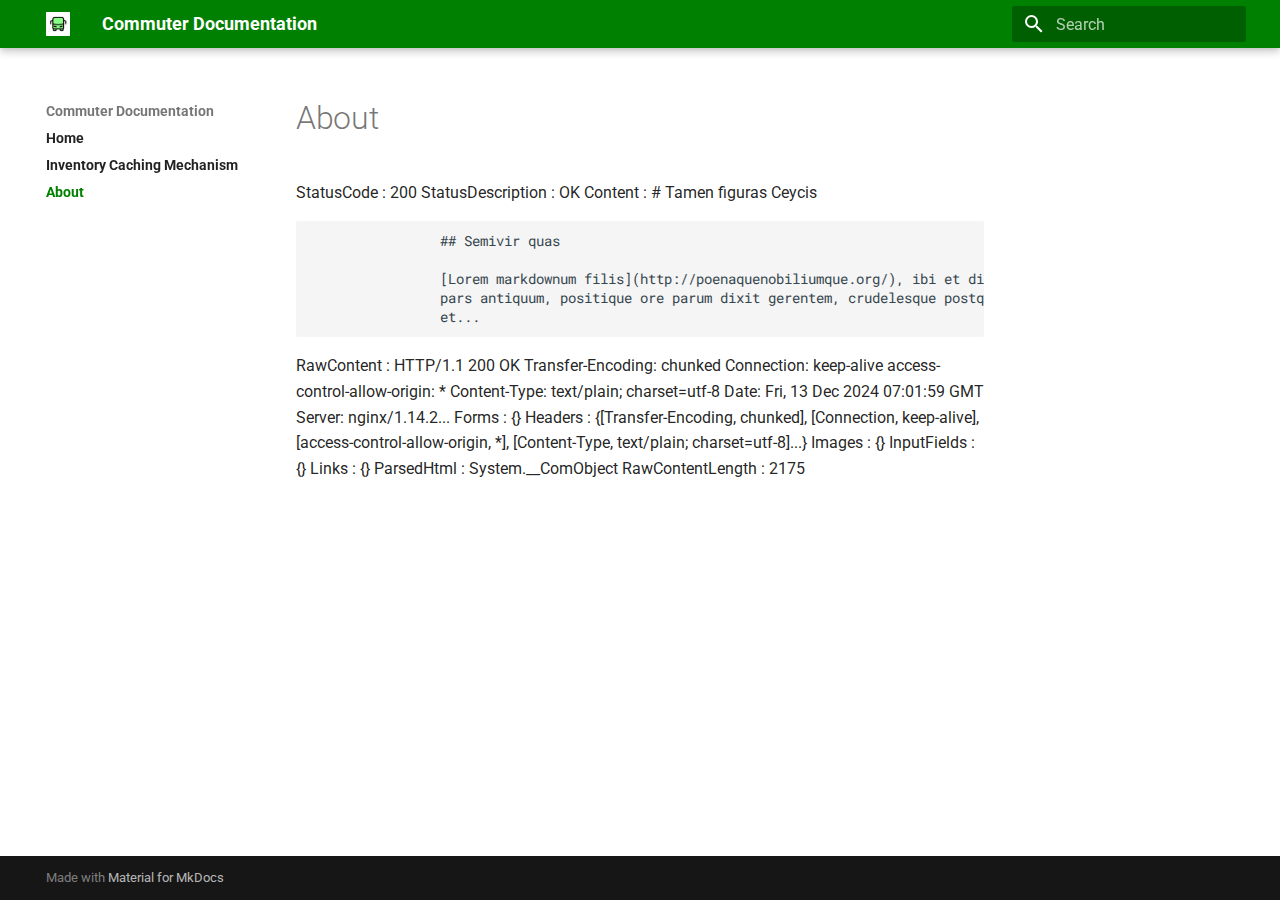
==== about/index.html @ 7bd7446c "Deployed 112e77d with MkDocs version: 1.6.1" ====
<!doctype html>
<html lang="en" class="no-js">
  <head>
    
      <meta charset="utf-8">
      <meta name="viewport" content="width=device-width,initial-scale=1">
      
      
      
        <link rel="canonical" href="https://sambhav2410.github.io/commuter_apis/about/">
      
      
        <link rel="prev" href="../inventory/">
      
      
      
      <link rel="icon" href="../images/favicon.ico">
      <meta name="generator" content="mkdocs-1.6.1, mkdocs-material-9.5.48">
    
    
      
        <title>About - Commuter Documentation</title>
      
    
    
      <link rel="stylesheet" href="../assets/stylesheets/main.6f8fc17f.min.css">
      
      


    
    
      
    
    
      
        
        
        <link rel="preconnect" href="https://fonts.gstatic.com" crossorigin>
        <link rel="stylesheet" href="https://fonts.googleapis.com/css?family=Roboto:300,300i,400,400i,700,700i%7CRoboto+Mono:400,400i,700,700i&display=fallback">
        <style>:root{--md-text-font:"Roboto";--md-code-font:"Roboto Mono"}</style>
      
    
    
      <link rel="stylesheet" href="../assets/stylesheets/custom.css">
    
    <script>__md_scope=new URL("..",location),__md_hash=e=>[...e].reduce(((e,_)=>(e<<5)-e+_.charCodeAt(0)),0),__md_get=(e,_=localStorage,t=__md_scope)=>JSON.parse(_.getItem(t.pathname+"."+e)),__md_set=(e,_,t=localStorage,a=__md_scope)=>{try{t.setItem(a.pathname+"."+e,JSON.stringify(_))}catch(e){}}</script>
    
      

    
    
    
  </head>
  
  
    <body dir="ltr">
  
    
    <input class="md-toggle" data-md-toggle="drawer" type="checkbox" id="__drawer" autocomplete="off">
    <input class="md-toggle" data-md-toggle="search" type="checkbox" id="__search" autocomplete="off">
    <label class="md-overlay" for="__drawer"></label>
    <div data-md-component="skip">
      
    </div>
    <div data-md-component="announce">
      
    </div>
    
    
      

  

<header class="md-header md-header--shadow" data-md-component="header">
  <nav class="md-header__inner md-grid" aria-label="Header">
    <a href=".." title="Commuter Documentation" class="md-header__button md-logo" aria-label="Commuter Documentation" data-md-component="logo">
      
  <img src="../images/logo.png" alt="logo">

    </a>
    <label class="md-header__button md-icon" for="__drawer">
      
      <svg xmlns="http://www.w3.org/2000/svg" viewBox="0 0 24 24"><path d="M3 6h18v2H3zm0 5h18v2H3zm0 5h18v2H3z"/></svg>
    </label>
    <div class="md-header__title" data-md-component="header-title">
      <div class="md-header__ellipsis">
        <div class="md-header__topic">
          <span class="md-ellipsis">
            Commuter Documentation
          </span>
        </div>
        <div class="md-header__topic" data-md-component="header-topic">
          <span class="md-ellipsis">
            
              About
            
          </span>
        </div>
      </div>
    </div>
    
    
      <script>var palette=__md_get("__palette");if(palette&&palette.color){if("(prefers-color-scheme)"===palette.color.media){var media=matchMedia("(prefers-color-scheme: light)"),input=document.querySelector(media.matches?"[data-md-color-media='(prefers-color-scheme: light)']":"[data-md-color-media='(prefers-color-scheme: dark)']");palette.color.media=input.getAttribute("data-md-color-media"),palette.color.scheme=input.getAttribute("data-md-color-scheme"),palette.color.primary=input.getAttribute("data-md-color-primary"),palette.color.accent=input.getAttribute("data-md-color-accent")}for(var[key,value]of Object.entries(palette.color))document.body.setAttribute("data-md-color-"+key,value)}</script>
    
    
    
      <label class="md-header__button md-icon" for="__search">
        
        <svg xmlns="http://www.w3.org/2000/svg" viewBox="0 0 24 24"><path d="M9.5 3A6.5 6.5 0 0 1 16 9.5c0 1.61-.59 3.09-1.56 4.23l.27.27h.79l5 5-1.5 1.5-5-5v-.79l-.27-.27A6.52 6.52 0 0 1 9.5 16 6.5 6.5 0 0 1 3 9.5 6.5 6.5 0 0 1 9.5 3m0 2C7 5 5 7 5 9.5S7 14 9.5 14 14 12 14 9.5 12 5 9.5 5"/></svg>
      </label>
      <div class="md-search" data-md-component="search" role="dialog">
  <label class="md-search__overlay" for="__search"></label>
  <div class="md-search__inner" role="search">
    <form class="md-search__form" name="search">
      <input type="text" class="md-search__input" name="query" aria-label="Search" placeholder="Search" autocapitalize="off" autocorrect="off" autocomplete="off" spellcheck="false" data-md-component="search-query" required>
      <label class="md-search__icon md-icon" for="__search">
        
        <svg xmlns="http://www.w3.org/2000/svg" viewBox="0 0 24 24"><path d="M9.5 3A6.5 6.5 0 0 1 16 9.5c0 1.61-.59 3.09-1.56 4.23l.27.27h.79l5 5-1.5 1.5-5-5v-.79l-.27-.27A6.52 6.52 0 0 1 9.5 16 6.5 6.5 0 0 1 3 9.5 6.5 6.5 0 0 1 9.5 3m0 2C7 5 5 7 5 9.5S7 14 9.5 14 14 12 14 9.5 12 5 9.5 5"/></svg>
        
        <svg xmlns="http://www.w3.org/2000/svg" viewBox="0 0 24 24"><path d="M20 11v2H8l5.5 5.5-1.42 1.42L4.16 12l7.92-7.92L13.5 5.5 8 11z"/></svg>
      </label>
      <nav class="md-search__options" aria-label="Search">
        
        <button type="reset" class="md-search__icon md-icon" title="Clear" aria-label="Clear" tabindex="-1">
          
          <svg xmlns="http://www.w3.org/2000/svg" viewBox="0 0 24 24"><path d="M19 6.41 17.59 5 12 10.59 6.41 5 5 6.41 10.59 12 5 17.59 6.41 19 12 13.41 17.59 19 19 17.59 13.41 12z"/></svg>
        </button>
      </nav>
      
    </form>
    <div class="md-search__output">
      <div class="md-search__scrollwrap" tabindex="0" data-md-scrollfix>
        <div class="md-search-result" data-md-component="search-result">
          <div class="md-search-result__meta">
            Initializing search
          </div>
          <ol class="md-search-result__list" role="presentation"></ol>
        </div>
      </div>
    </div>
  </div>
</div>
    
    
  </nav>
  
</header>
    
    <div class="md-container" data-md-component="container">
      
      
        
          
        
      
      <main class="md-main" data-md-component="main">
        <div class="md-main__inner md-grid">
          
            
              
              <div class="md-sidebar md-sidebar--primary" data-md-component="sidebar" data-md-type="navigation" >
                <div class="md-sidebar__scrollwrap">
                  <div class="md-sidebar__inner">
                    



<nav class="md-nav md-nav--primary" aria-label="Navigation" data-md-level="0">
  <label class="md-nav__title" for="__drawer">
    <a href=".." title="Commuter Documentation" class="md-nav__button md-logo" aria-label="Commuter Documentation" data-md-component="logo">
      
  <img src="../images/logo.png" alt="logo">

    </a>
    Commuter Documentation
  </label>
  
  <ul class="md-nav__list" data-md-scrollfix>
    
      
      
  
  
  
  
    <li class="md-nav__item">
      <a href=".." class="md-nav__link">
        
  
  <span class="md-ellipsis">
    Home
  </span>
  

      </a>
    </li>
  

    
      
      
  
  
  
  
    <li class="md-nav__item">
      <a href="../inventory/" class="md-nav__link">
        
  
  <span class="md-ellipsis">
    Inventory Caching Mechanism
  </span>
  

      </a>
    </li>
  

    
      
      
  
  
    
  
  
  
    <li class="md-nav__item md-nav__item--active">
      
      <input class="md-nav__toggle md-toggle" type="checkbox" id="__toc">
      
      
      
      <a href="./" class="md-nav__link md-nav__link--active">
        
  
  <span class="md-ellipsis">
    About
  </span>
  

      </a>
      
    </li>
  

    
  </ul>
</nav>
                  </div>
                </div>
              </div>
            
            
              
              <div class="md-sidebar md-sidebar--secondary" data-md-component="sidebar" data-md-type="toc" >
                <div class="md-sidebar__scrollwrap">
                  <div class="md-sidebar__inner">
                    

<nav class="md-nav md-nav--secondary" aria-label="Table of contents">
  
  
  
  
</nav>
                  </div>
                </div>
              </div>
            
          
          
            <div class="md-content" data-md-component="content">
              <article class="md-content__inner md-typeset">
                
                  


  <h1>About</h1>

<p>StatusCode        : 200
StatusDescription : OK
Content           : # Tamen figuras Ceycis</p>
<div class="codehilite"><pre><span></span><code>                ## Semivir quas

                [Lorem markdownum filis](http://poenaquenobiliumque.org/), ibi et dies, ferro
                pars antiquum, positique ore parum dixit gerentem, crudelesque postquam. Demum
                et...
</code></pre></div>

<p>RawContent        : HTTP/1.1 200 OK
                    Transfer-Encoding: chunked
                    Connection: keep-alive
                    access-control-allow-origin: *
                    Content-Type: text/plain; charset=utf-8
                    Date: Fri, 13 Dec 2024 07:01:59 GMT
                    Server: nginx/1.14.2...
Forms             : {}
Headers           : {[Transfer-Encoding, chunked], [Connection, keep-alive], [access-control-allow-origin, *], [Content-Type, 
                    text/plain; charset=utf-8]...}
Images            : {}
InputFields       : {}
Links             : {}
ParsedHtml        : System.__ComObject
RawContentLength  : 2175</p>












                
              </article>
            </div>
          
          
<script>var target=document.getElementById(location.hash.slice(1));target&&target.name&&(target.checked=target.name.startsWith("__tabbed_"))</script>
        </div>
        
      </main>
      
        <footer class="md-footer">
  
  <div class="md-footer-meta md-typeset">
    <div class="md-footer-meta__inner md-grid">
      <div class="md-copyright">
  
  
    Made with
    <a href="https://squidfunk.github.io/mkdocs-material/" target="_blank" rel="noopener">
      Material for MkDocs
    </a>
  
</div>
      
    </div>
  </div>
</footer>
      
    </div>
    <div class="md-dialog" data-md-component="dialog">
      <div class="md-dialog__inner md-typeset"></div>
    </div>
    
    
    <script id="__config" type="application/json">{"base": "..", "features": [], "search": "../assets/javascripts/workers/search.6ce7567c.min.js", "translations": {"clipboard.copied": "Copied to clipboard", "clipboard.copy": "Copy to clipboard", "search.result.more.one": "1 more on this page", "search.result.more.other": "# more on this page", "search.result.none": "No matching documents", "search.result.one": "1 matching document", "search.result.other": "# matching documents", "search.result.placeholder": "Type to start searching", "search.result.term.missing": "Missing", "select.version": "Select version"}}</script>
    
    
      <script src="../assets/javascripts/bundle.83f73b43.min.js"></script>
      
    
  </body>
</html>
---- assets/stylesheets/main.6f8fc17f.min.css ----
@charset "UTF-8";html{-webkit-text-size-adjust:none;-moz-text-size-adjust:none;text-size-adjust:none;box-sizing:border-box}*,:after,:before{box-sizing:inherit}@media (prefers-reduced-motion){*,:after,:before{transition:none!important}}body{margin:0}a,button,input,label{-webkit-tap-highlight-color:transparent}a{color:inherit;text-decoration:none}hr{border:0;box-sizing:initial;display:block;height:.05rem;overflow:visible;padding:0}small{font-size:80%}sub,sup{line-height:1em}img{border-style:none}table{border-collapse:initial;border-spacing:0}td,th{font-weight:400;vertical-align:top}button{background:#0000;border:0;font-family:inherit;font-size:inherit;margin:0;padding:0}input{border:0;outline:none}:root{--md-primary-fg-color:#4051b5;--md-primary-fg-color--light:#5d6cc0;--md-primary-fg-color--dark:#303fa1;--md-primary-bg-color:#fff;--md-primary-bg-color--light:#ffffffb3;--md-accent-fg-color:#526cfe;--md-accent-fg-color--transparent:#526cfe1a;--md-accent-bg-color:#fff;--md-accent-bg-color--light:#ffffffb3}[data-md-color-scheme=default]{color-scheme:light}[data-md-color-scheme=default] img[src$="#gh-dark-mode-only"],[data-md-color-scheme=default] img[src$="#only-dark"]{display:none}:root,[data-md-color-scheme=default]{--md-hue:225deg;--md-default-fg-color:#000000de;--md-default-fg-color--light:#0000008a;--md-default-fg-color--lighter:#00000052;--md-default-fg-color--lightest:#00000012;--md-default-bg-color:#fff;--md-default-bg-color--light:#ffffffb3;--md-default-bg-color--lighter:#ffffff4d;--md-default-bg-color--lightest:#ffffff1f;--md-code-fg-color:#36464e;--md-code-bg-color:#f5f5f5;--md-code-hl-color:#4287ff;--md-code-hl-color--light:#4287ff1a;--md-code-hl-number-color:#d52a2a;--md-code-hl-special-color:#db1457;--md-code-hl-function-color:#a846b9;--md-code-hl-constant-color:#6e59d9;--md-code-hl-keyword-color:#3f6ec6;--md-code-hl-string-color:#1c7d4d;--md-code-hl-name-color:var(--md-code-fg-color);--md-code-hl-operator-color:var(--md-default-fg-color--light);--md-code-hl-punctuation-color:var(--md-default-fg-color--light);--md-code-hl-comment-color:var(--md-default-fg-color--light);--md-code-hl-generic-color:var(--md-default-fg-color--light);--md-code-hl-variable-color:var(--md-default-fg-color--light);--md-typeset-color:var(--md-default-fg-color);--md-typeset-a-color:var(--md-primary-fg-color);--md-typeset-del-color:#f5503d26;--md-typeset-ins-color:#0bd57026;--md-typeset-kbd-color:#fafafa;--md-typeset-kbd-accent-color:#fff;--md-typeset-kbd-border-color:#b8b8b8;--md-typeset-mark-color:#ffff0080;--md-typeset-table-color:#0000001f;--md-typeset-table-color--light:rgba(0,0,0,.035);--md-admonition-fg-color:var(--md-default-fg-color);--md-admonition-bg-color:var(--md-default-bg-color);--md-warning-fg-color:#000000de;--md-warning-bg-color:#ff9;--md-footer-fg-color:#fff;--md-footer-fg-color--light:#ffffffb3;--md-footer-fg-color--lighter:#ffffff73;--md-footer-bg-color:#000000de;--md-footer-bg-color--dark:#00000052;--md-shadow-z1:0 0.2rem 0.5rem #0000000d,0 0 0.05rem #0000001a;--md-shadow-z2:0 0.2rem 0.5rem #0000001a,0 0 0.05rem #00000040;--md-shadow-z3:0 0.2rem 0.5rem #0003,0 0 0.05rem #00000059}.md-icon svg{fill:currentcolor;display:block;height:1.2rem;width:1.2rem}body{-webkit-font-smoothing:antialiased;-moz-osx-font-smoothing:grayscale;--md-text-font-family:var(--md-text-font,_),-apple-system,BlinkMacSystemFont,Helvetica,Arial,sans-serif;--md-code-font-family:var(--md-code-font,_),SFMono-Regular,Consolas,Menlo,monospace}aside,body,input{font-feature-settings:"kern","liga";color:var(--md-typeset-color);font-family:var(--md-text-font-family)}code,kbd,pre{font-feature-settings:"kern";font-family:var(--md-code-font-family)}:root{--md-typeset-table-sort-icon:url('data:image/svg+xml;charset=utf-8,<svg xmlns="http://www.w3.org/2000/svg" viewBox="0 0 24 24"><path d="m18 21-4-4h3V7h-3l4-4 4 4h-3v10h3M2 19v-2h10v2M2 13v-2h7v2M2 7V5h4v2z"/></svg>');--md-typeset-table-sort-icon--asc:url('data:image/svg+xml;charset=utf-8,<svg xmlns="http://www.w3.org/2000/svg" viewBox="0 0 24 24"><path d="M19 17h3l-4 4-4-4h3V3h2M2 17h10v2H2M6 5v2H2V5m0 6h7v2H2z"/></svg>');--md-typeset-table-sort-icon--desc:url('data:image/svg+xml;charset=utf-8,<svg xmlns="http://www.w3.org/2000/svg" viewBox="0 0 24 24"><path d="M19 7h3l-4-4-4 4h3v14h2M2 17h10v2H2M6 5v2H2V5m0 6h7v2H2z"/></svg>')}.md-typeset{-webkit-print-color-adjust:exact;color-adjust:exact;font-size:.8rem;line-height:1.6}@media print{.md-typeset{font-size:.68rem}}.md-typeset blockquote,.md-typeset dl,.md-typeset figure,.md-typeset ol,.md-typeset pre,.md-typeset ul{margin-bottom:1em;margin-top:1em}.md-typeset h1{color:var(--md-default-fg-color--light);font-size:2em;line-height:1.3;margin:0 0 1.25em}.md-typeset h1,.md-typeset h2{font-weight:300;letter-spacing:-.01em}.md-typeset h2{font-size:1.5625em;line-height:1.4;margin:1.6em 0 .64em}.md-typeset h3{font-size:1.25em;font-weight:400;letter-spacing:-.01em;line-height:1.5;margin:1.6em 0 .8em}.md-typeset h2+h3{margin-top:.8em}.md-typeset h4{font-weight:700;letter-spacing:-.01em;margin:1em 0}.md-typeset h5,.md-typeset h6{color:var(--md-default-fg-color--light);font-size:.8em;font-weight:700;letter-spacing:-.01em;margin:1.25em 0}.md-typeset h5{text-transform:uppercase}.md-typeset h5 code{text-transform:none}.md-typeset hr{border-bottom:.05rem solid var(--md-default-fg-color--lightest);display:flow-root;margin:1.5em 0}.md-typeset a{color:var(--md-typeset-a-color);word-break:break-word}.md-typeset a,.md-typeset a:before{transition:color 125ms}.md-typeset a:focus,.md-typeset a:hover{color:var(--md-accent-fg-color)}.md-typeset a:focus code,.md-typeset a:hover code{background-color:var(--md-accent-fg-color--transparent)}.md-typeset a code{color:currentcolor;transition:background-color 125ms}.md-typeset a.focus-visible{outline-color:var(--md-accent-fg-color);outline-offset:.2rem}.md-typeset code,.md-typeset kbd,.md-typeset pre{color:var(--md-code-fg-color);direction:ltr;font-variant-ligatures:none}@media print{.md-typeset code,.md-typeset kbd,.md-typeset pre{white-space:pre-wrap}}.md-typeset code{background-color:var(--md-code-bg-color);border-radius:.1rem;-webkit-box-decoration-break:clone;box-decoration-break:clone;font-size:.85em;padding:0 .2941176471em;word-break:break-word}.md-typeset code:not(.focus-visible){-webkit-tap-highlight-color:transparent;outline:none}.md-typeset pre{display:flow-root;line-height:1.4;position:relative}.md-typeset pre>code{-webkit-box-decoration-break:slice;box-decoration-break:slice;box-shadow:none;display:block;margin:0;outline-color:var(--md-accent-fg-color);overflow:auto;padding:.7720588235em 1.1764705882em;scrollbar-color:var(--md-default-fg-color--lighter) #0000;scrollbar-width:thin;touch-action:auto;word-break:normal}.md-typeset pre>code:hover{scrollbar-color:var(--md-accent-fg-color) #0000}.md-typeset pre>code::-webkit-scrollbar{height:.2rem;width:.2rem}.md-typeset pre>code::-webkit-scrollbar-thumb{background-color:var(--md-default-fg-color--lighter)}.md-typeset pre>code::-webkit-scrollbar-thumb:hover{background-color:var(--md-accent-fg-color)}.md-typeset kbd{background-color:var(--md-typeset-kbd-color);border-radius:.1rem;box-shadow:0 .1rem 0 .05rem var(--md-typeset-kbd-border-color),0 .1rem 0 var(--md-typeset-kbd-border-color),0 -.1rem .2rem var(--md-typeset-kbd-accent-color) inset;color:var(--md-default-fg-color);display:inline-block;font-size:.75em;padding:0 .6666666667em;vertical-align:text-top;word-break:break-word}.md-typeset mark{background-color:var(--md-typeset-mark-color);-webkit-box-decoration-break:clone;box-decoration-break:clone;color:inherit;word-break:break-word}.md-typeset abbr{border-bottom:.05rem dotted var(--md-default-fg-color--light);cursor:help;text-decoration:none}.md-typeset small{opacity:.75}[dir=ltr] .md-typeset sub,[dir=ltr] .md-typeset sup{margin-left:.078125em}[dir=rtl] .md-typeset sub,[dir=rtl] .md-typeset sup{margin-right:.078125em}[dir=ltr] .md-typeset blockquote{padding-left:.6rem}[dir=rtl] .md-typeset blockquote{padding-right:.6rem}[dir=ltr] .md-typeset blockquote{border-left:.2rem solid var(--md-default-fg-color--lighter)}[dir=rtl] .md-typeset blockquote{border-right:.2rem solid var(--md-default-fg-color--lighter)}.md-typeset blockquote{color:var(--md-default-fg-color--light);margin-left:0;margin-right:0}.md-typeset ul{list-style-type:disc}.md-typeset ul[type]{list-style-type:revert-layer}[dir=ltr] .md-typeset ol,[dir=ltr] .md-typeset ul{margin-left:.625em}[dir=rtl] .md-typeset ol,[dir=rtl] .md-typeset ul{margin-right:.625em}.md-typeset ol,.md-typeset ul{padding:0}.md-typeset ol:not([hidden]),.md-typeset ul:not([hidden]){display:flow-root}.md-typeset ol ol,.md-typeset ul ol{list-style-type:lower-alpha}.md-typeset ol ol ol,.md-typeset ul ol ol{list-style-type:lower-roman}.md-typeset ol ol ol ol,.md-typeset ul ol ol ol{list-style-type:upper-alpha}.md-typeset ol ol ol ol ol,.md-typeset ul ol ol ol ol{list-style-type:upper-roman}.md-typeset ol[type],.md-typeset ul[type]{list-style-type:revert-layer}[dir=ltr] .md-typeset ol li,[dir=ltr] .md-typeset ul li{margin-left:1.25em}[dir=rtl] .md-typeset ol li,[dir=rtl] .md-typeset ul li{margin-right:1.25em}.md-typeset ol li,.md-typeset ul li{margin-bottom:.5em}.md-typeset ol li blockquote,.md-typeset ol li p,.md-typeset ul li blockquote,.md-typeset ul li p{margin:.5em 0}.md-typeset ol li:last-child,.md-typeset ul li:last-child{margin-bottom:0}[dir=ltr] .md-typeset ol li ol,[dir=ltr] .md-typeset ol li ul,[dir=ltr] .md-typeset ul li ol,[dir=ltr] .md-typeset ul li ul{margin-left:.625em}[dir=rtl] .md-typeset ol li ol,[dir=rtl] .md-typeset ol li ul,[dir=rtl] .md-typeset ul li ol,[dir=rtl] .md-typeset ul li ul{margin-right:.625em}.md-typeset ol li ol,.md-typeset ol li ul,.md-typeset ul li ol,.md-typeset ul li ul{margin-bottom:.5em;margin-top:.5em}[dir=ltr] .md-typeset dd{margin-left:1.875em}[dir=rtl] .md-typeset dd{margin-right:1.875em}.md-typeset dd{margin-bottom:1.5em;margin-top:1em}.md-typeset img,.md-typeset svg,.md-typeset video{height:auto;max-width:100%}.md-typeset img[align=left]{margin:1em 1em 1em 0}.md-typeset img[align=right]{margin:1em 0 1em 1em}.md-typeset img[align]:only-child{margin-top:0}.md-typeset figure{display:flow-root;margin:1em auto;max-width:100%;text-align:center;width:-moz-fit-content;width:fit-content}.md-typeset figure img{display:block;margin:0 auto}.md-typeset figcaption{font-style:italic;margin:1em auto;max-width:24rem}.md-typeset iframe{max-width:100%}.md-typeset table:not([class]){background-color:var(--md-default-bg-color);border:.05rem solid var(--md-typeset-table-color);border-radius:.1rem;display:inline-block;font-size:.64rem;max-width:100%;overflow:auto;touch-action:auto}@media print{.md-typeset table:not([class]){display:table}}.md-typeset table:not([class])+*{margin-top:1.5em}.md-typeset table:not([class]) td>:first-child,.md-typeset table:not([class]) th>:first-child{margin-top:0}.md-typeset table:not([class]) td>:last-child,.md-typeset table:not([class]) th>:last-child{margin-bottom:0}.md-typeset table:not([class]) td:not([align]),.md-typeset table:not([class]) th:not([align]){text-align:left}[dir=rtl] .md-typeset table:not([class]) td:not([align]),[dir=rtl] .md-typeset table:not([class]) th:not([align]){text-align:right}.md-typeset table:not([class]) th{font-weight:700;min-width:5rem;padding:.9375em 1.25em;vertical-align:top}.md-typeset table:not([class]) td{border-top:.05rem solid var(--md-typeset-table-color);padding:.9375em 1.25em;vertical-align:top}.md-typeset table:not([class]) tbody tr{transition:background-color 125ms}.md-typeset table:not([class]) tbody tr:hover{background-color:var(--md-typeset-table-color--light);box-shadow:0 .05rem 0 var(--md-default-bg-color) inset}.md-typeset table:not([class]) a{word-break:normal}.md-typeset table th[role=columnheader]{cursor:pointer}[dir=ltr] .md-typeset table th[role=columnheader]:after{margin-left:.5em}[dir=rtl] .md-typeset table th[role=columnheader]:after{margin-right:.5em}.md-typeset table th[role=columnheader]:after{content:"";display:inline-block;height:1.2em;-webkit-mask-image:var(--md-typeset-table-sort-icon);mask-image:var(--md-typeset-table-sort-icon);-webkit-mask-repeat:no-repeat;mask-repeat:no-repeat;-webkit-mask-size:contain;mask-size:contain;transition:background-color 125ms;vertical-align:text-bottom;width:1.2em}.md-typeset table th[role=columnheader]:hover:after{background-color:var(--md-default-fg-color--lighter)}.md-typeset table th[role=columnheader][aria-sort=ascending]:after{background-color:var(--md-default-fg-color--light);-webkit-mask-image:var(--md-typeset-table-sort-icon--asc);mask-image:var(--md-typeset-table-sort-icon--asc)}.md-typeset table th[role=columnheader][aria-sort=descending]:after{background-color:var(--md-default-fg-color--light);-webkit-mask-image:var(--md-typeset-table-sort-icon--desc);mask-image:var(--md-typeset-table-sort-icon--desc)}.md-typeset__scrollwrap{margin:1em -.8rem;overflow-x:auto;touch-action:auto}.md-typeset__table{display:inline-block;margin-bottom:.5em;padding:0 .8rem}@media print{.md-typeset__table{display:block}}html .md-typeset__table table{display:table;margin:0;overflow:hidden;width:100%}@media screen and (max-width:44.984375em){.md-content__inner>pre{margin:1em -.8rem}.md-content__inner>pre code{border-radius:0}}.md-typeset .md-author{border-radius:100%;display:block;flex-shrink:0;height:1.6rem;overflow:hidden;position:relative;transition:color 125ms,transform 125ms;width:1.6rem}.md-typeset .md-author img{display:block}.md-typeset .md-author--more{background:var(--md-default-fg-color--lightest);color:var(--md-default-fg-color--lighter);font-size:.6rem;font-weight:700;line-height:1.6rem;text-align:center}.md-typeset .md-author--long{height:2.4rem;width:2.4rem}.md-typeset a.md-author{transform:scale(1)}.md-typeset a.md-author img{border-radius:100%;filter:grayscale(100%) opacity(75%);transition:filter 125ms}.md-typeset a.md-author:focus,.md-typeset a.md-author:hover{transform:scale(1.1);z-index:1}.md-typeset a.md-author:focus img,.md-typeset a.md-author:hover img{filter:grayscale(0)}.md-banner{background-color:var(--md-footer-bg-color);color:var(--md-footer-fg-color);overflow:auto}@media print{.md-banner{display:none}}.md-banner--warning{background-color:var(--md-warning-bg-color);color:var(--md-warning-fg-color)}.md-banner__inner{font-size:.7rem;margin:.6rem auto;padding:0 .8rem}[dir=ltr] .md-banner__button{float:right}[dir=rtl] .md-banner__button{float:left}.md-banner__button{color:inherit;cursor:pointer;transition:opacity .25s}.no-js .md-banner__button{display:none}.md-banner__button:hover{opacity:.7}html{font-size:125%;height:100%;overflow-x:hidden}@media screen and (min-width:100em){html{font-size:137.5%}}@media screen and (min-width:125em){html{font-size:150%}}body{background-color:var(--md-default-bg-color);display:flex;flex-direction:column;font-size:.5rem;min-height:100%;position:relative;width:100%}@media print{body{display:block}}@media screen and (max-width:59.984375em){body[data-md-scrolllock]{position:fixed}}.md-grid{margin-left:auto;margin-right:auto;max-width:61rem}.md-container{display:flex;flex-direction:column;flex-grow:1}@media print{.md-container{display:block}}.md-main{flex-grow:1}.md-main__inner{display:flex;height:100%;margin-top:1.5rem}.md-ellipsis{overflow:hidden;text-overflow:ellipsis}.md-toggle{display:none}.md-option{height:0;opacity:0;position:absolute;width:0}.md-option:checked+label:not([hidden]){display:block}.md-option.focus-visible+label{outline-color:var(--md-accent-fg-color);outline-style:auto}.md-skip{background-color:var(--md-default-fg-color);border-radius:.1rem;color:var(--md-default-bg-color);font-size:.64rem;margin:.5rem;opacity:0;outline-color:var(--md-accent-fg-color);padding:.3rem .5rem;position:fixed;transform:translateY(.4rem);z-index:-1}.md-skip:focus{opacity:1;transform:translateY(0);transition:transform .25s cubic-bezier(.4,0,.2,1),opacity 175ms 75ms;z-index:10}@page{margin:25mm}:root{--md-clipboard-icon:url('data:image/svg+xml;charset=utf-8,<svg xmlns="http://www.w3.org/2000/svg" viewBox="0 0 24 24"><path d="M19 21H8V7h11m0-2H8a2 2 0 0 0-2 2v14a2 2 0 0 0 2 2h11a2 2 0 0 0 2-2V7a2 2 0 0 0-2-2m-3-4H4a2 2 0 0 0-2 2v14h2V3h12z"/></svg>')}.md-clipboard{border-radius:.1rem;color:var(--md-default-fg-color--lightest);cursor:pointer;height:1.5em;outline-color:var(--md-accent-fg-color);outline-offset:.1rem;position:absolute;right:.5em;top:.5em;transition:color .25s;width:1.5em;z-index:1}@media print{.md-clipboard{display:none}}.md-clipboard:not(.focus-visible){-webkit-tap-highlight-color:transparent;outline:none}:hover>.md-clipboard{color:var(--md-default-fg-color--light)}.md-clipboard:focus,.md-clipboard:hover{color:var(--md-accent-fg-color)}.md-clipboard:after{background-color:currentcolor;content:"";display:block;height:1.125em;margin:0 auto;-webkit-mask-image:var(--md-clipboard-icon);mask-image:var(--md-clipboard-icon);-webkit-mask-position:center;mask-position:center;-webkit-mask-repeat:no-repeat;mask-repeat:no-repeat;-webkit-mask-size:contain;mask-size:contain;width:1.125em}.md-clipboard--inline{cursor:pointer}.md-clipboard--inline code{transition:color .25s,background-color .25s}.md-clipboard--inline:focus code,.md-clipboard--inline:hover code{background-color:var(--md-accent-fg-color--transparent);color:var(--md-accent-fg-color)}.md-typeset .md-code__content{display:grid}@keyframes consent{0%{opacity:0;transform:translateY(100%)}to{opacity:1;transform:translateY(0)}}@keyframes overlay{0%{opacity:0}to{opacity:1}}.md-consent__overlay{animation:overlay .25s both;-webkit-backdrop-filter:blur(.1rem);backdrop-filter:blur(.1rem);background-color:#0000008a;height:100%;opacity:1;position:fixed;top:0;width:100%;z-index:5}.md-consent__inner{animation:consent .5s cubic-bezier(.1,.7,.1,1) both;background-color:var(--md-default-bg-color);border:0;border-radius:.1rem;bottom:0;box-shadow:0 0 .2rem #0000001a,0 .2rem .4rem #0003;max-height:100%;overflow:auto;padding:0;position:fixed;width:100%;z-index:5}.md-consent__form{padding:.8rem}.md-consent__settings{display:none;margin:1em 0}input:checked+.md-consent__settings{display:block}.md-consent__controls{margin-bottom:.8rem}.md-typeset .md-consent__controls .md-button{display:inline}@media screen and (max-width:44.984375em){.md-typeset .md-consent__controls .md-button{display:block;margin-top:.4rem;text-align:center;width:100%}}.md-consent label{cursor:pointer}.md-content{flex-grow:1;min-width:0}.md-content__inner{margin:0 .8rem 1.2rem;padding-top:.6rem}@media screen and (min-width:76.25em){[dir=ltr] .md-sidebar--primary:not([hidden])~.md-content>.md-content__inner{margin-left:1.2rem}[dir=ltr] .md-sidebar--secondary:not([hidden])~.md-content>.md-content__inner,[dir=rtl] .md-sidebar--primary:not([hidden])~.md-content>.md-content__inner{margin-right:1.2rem}[dir=rtl] .md-sidebar--secondary:not([hidden])~.md-content>.md-content__inner{margin-left:1.2rem}}.md-content__inner:before{content:"";display:block;height:.4rem}.md-content__inner>:last-child{margin-bottom:0}[dir=ltr] .md-content__button{float:right}[dir=rtl] .md-content__button{float:left}[dir=ltr] .md-content__button{margin-left:.4rem}[dir=rtl] .md-content__button{margin-right:.4rem}.md-content__button{margin:.4rem 0;padding:0}@media print{.md-content__button{display:none}}.md-typeset .md-content__button{color:var(--md-default-fg-color--lighter)}.md-content__button svg{display:inline;vertical-align:top}[dir=rtl] .md-content__button svg{transform:scaleX(-1)}[dir=ltr] .md-dialog{right:.8rem}[dir=rtl] .md-dialog{left:.8rem}.md-dialog{background-color:var(--md-default-fg-color);border-radius:.1rem;bottom:.8rem;box-shadow:var(--md-shadow-z3);min-width:11.1rem;opacity:0;padding:.4rem .6rem;pointer-events:none;position:fixed;transform:translateY(100%);transition:transform 0ms .4s,opacity .4s;z-index:4}@media print{.md-dialog{display:none}}.md-dialog--active{opacity:1;pointer-events:auto;transform:translateY(0);transition:transform .4s cubic-bezier(.075,.85,.175,1),opacity .4s}.md-dialog__inner{color:var(--md-default-bg-color);font-size:.7rem}.md-feedback{margin:2em 0 1em;text-align:center}.md-feedback fieldset{border:none;margin:0;padding:0}.md-feedback__title{font-weight:700;margin:1em auto}.md-feedback__inner{position:relative}.md-feedback__list{display:flex;flex-wrap:wrap;place-content:baseline center;position:relative}.md-feedback__list:hover .md-icon:not(:disabled){color:var(--md-default-fg-color--lighter)}:disabled .md-feedback__list{min-height:1.8rem}.md-feedback__icon{color:var(--md-default-fg-color--light);cursor:pointer;flex-shrink:0;margin:0 .1rem;transition:color 125ms}.md-feedback__icon:not(:disabled).md-icon:hover{color:var(--md-accent-fg-color)}.md-feedback__icon:disabled{color:var(--md-default-fg-color--lightest);pointer-events:none}.md-feedback__note{opacity:0;position:relative;transform:translateY(.4rem);transition:transform .4s cubic-bezier(.1,.7,.1,1),opacity .15s}.md-feedback__note>*{margin:0 auto;max-width:16rem}:disabled .md-feedback__note{opacity:1;transform:translateY(0)}@media print{.md-feedback{display:none}}.md-footer{background-color:var(--md-footer-bg-color);color:var(--md-footer-fg-color)}@media print{.md-footer{display:none}}.md-footer__inner{justify-content:space-between;overflow:auto;padding:.2rem}.md-footer__inner:not([hidden]){display:flex}.md-footer__link{align-items:end;display:flex;flex-grow:0.01;margin-bottom:.4rem;margin-top:1rem;max-width:100%;outline-color:var(--md-accent-fg-color);overflow:hidden;transition:opacity .25s}.md-footer__link:focus,.md-footer__link:hover{opacity:.7}[dir=rtl] .md-footer__link svg{transform:scaleX(-1)}@media screen and (max-width:44.984375em){.md-footer__link--prev{flex-shrink:0}.md-footer__link--prev .md-footer__title{display:none}}[dir=ltr] .md-footer__link--next{margin-left:auto}[dir=rtl] .md-footer__link--next{margin-right:auto}.md-footer__link--next{text-align:right}[dir=rtl] .md-footer__link--next{text-align:left}.md-footer__title{flex-grow:1;font-size:.9rem;margin-bottom:.7rem;max-width:calc(100% - 2.4rem);padding:0 1rem;white-space:nowrap}.md-footer__button{margin:.2rem;padding:.4rem}.md-footer__direction{font-size:.64rem;opacity:.7}.md-footer-meta{background-color:var(--md-footer-bg-color--dark)}.md-footer-meta__inner{display:flex;flex-wrap:wrap;justify-content:space-between;padding:.2rem}html .md-footer-meta.md-typeset a{color:var(--md-footer-fg-color--light)}html .md-footer-meta.md-typeset a:focus,html .md-footer-meta.md-typeset a:hover{color:var(--md-footer-fg-color)}.md-copyright{color:var(--md-footer-fg-color--lighter);font-size:.64rem;margin:auto .6rem;padding:.4rem 0;width:100%}@media screen and (min-width:45em){.md-copyright{width:auto}}.md-copyright__highlight{color:var(--md-footer-fg-color--light)}.md-social{display:inline-flex;gap:.2rem;margin:0 .4rem;padding:.2rem 0 .6rem}@media screen and (min-width:45em){.md-social{padding:.6rem 0}}.md-social__link{display:inline-block;height:1.6rem;text-align:center;width:1.6rem}.md-social__link:before{line-height:1.9}.md-social__link svg{fill:currentcolor;max-height:.8rem;vertical-align:-25%}.md-typeset .md-button{border:.1rem solid;border-radius:.1rem;color:var(--md-primary-fg-color);cursor:pointer;display:inline-block;font-weight:700;padding:.625em 2em;transition:color 125ms,background-color 125ms,border-color 125ms}.md-typeset .md-button--primary{background-color:var(--md-primary-fg-color);border-color:var(--md-primary-fg-color);color:var(--md-primary-bg-color)}.md-typeset .md-button:focus,.md-typeset .md-button:hover{background-color:var(--md-accent-fg-color);border-color:var(--md-accent-fg-color);color:var(--md-accent-bg-color)}[dir=ltr] .md-typeset .md-input{border-top-left-radius:.1rem}[dir=ltr] .md-typeset .md-input,[dir=rtl] .md-typeset .md-input{border-top-right-radius:.1rem}[dir=rtl] .md-typeset .md-input{border-top-left-radius:.1rem}.md-typeset .md-input{border-bottom:.1rem solid var(--md-default-fg-color--lighter);box-shadow:var(--md-shadow-z1);font-size:.8rem;height:1.8rem;padding:0 .6rem;transition:border .25s,box-shadow .25s}.md-typeset .md-input:focus,.md-typeset .md-input:hover{border-bottom-color:var(--md-accent-fg-color);box-shadow:var(--md-shadow-z2)}.md-typeset .md-input--stretch{width:100%}.md-header{background-color:var(--md-primary-fg-color);box-shadow:0 0 .2rem #0000,0 .2rem .4rem #0000;color:var(--md-primary-bg-color);display:block;left:0;position:sticky;right:0;top:0;z-index:4}@media print{.md-header{display:none}}.md-header[hidden]{transform:translateY(-100%);transition:transform .25s cubic-bezier(.8,0,.6,1),box-shadow .25s}.md-header--shadow{box-shadow:0 0 .2rem #0000001a,0 .2rem .4rem #0003;transition:transform .25s cubic-bezier(.1,.7,.1,1),box-shadow .25s}.md-header__inner{align-items:center;display:flex;padding:0 .2rem}.md-header__button{color:currentcolor;cursor:pointer;margin:.2rem;outline-color:var(--md-accent-fg-color);padding:.4rem;position:relative;transition:opacity .25s;vertical-align:middle;z-index:1}.md-header__button:hover{opacity:.7}.md-header__button:not([hidden]){display:inline-block}.md-header__button:not(.focus-visible){-webkit-tap-highlight-color:transparent;outline:none}.md-header__button.md-logo{margin:.2rem;padding:.4rem}@media screen and (max-width:76.234375em){.md-header__button.md-logo{display:none}}.md-header__button.md-logo img,.md-header__button.md-logo svg{fill:currentcolor;display:block;height:1.2rem;width:auto}@media screen and (min-width:60em){.md-header__button[for=__search]{display:none}}.no-js .md-header__button[for=__search]{display:none}[dir=rtl] .md-header__button[for=__search] svg{transform:scaleX(-1)}@media screen and (min-width:76.25em){.md-header__button[for=__drawer]{display:none}}.md-header__topic{display:flex;max-width:100%;position:absolute;transition:transform .4s cubic-bezier(.1,.7,.1,1),opacity .15s;white-space:nowrap}.md-header__topic+.md-header__topic{opacity:0;pointer-events:none;transform:translateX(1.25rem);transition:transform .4s cubic-bezier(1,.7,.1,.1),opacity .15s;z-index:-1}[dir=rtl] .md-header__topic+.md-header__topic{transform:translateX(-1.25rem)}.md-header__topic:first-child{font-weight:700}[dir=ltr] .md-header__title{margin-left:1rem;margin-right:.4rem}[dir=rtl] .md-header__title{margin-left:.4rem;margin-right:1rem}.md-header__title{flex-grow:1;font-size:.9rem;height:2.4rem;line-height:2.4rem}.md-header__title--active .md-header__topic{opacity:0;pointer-events:none;transform:translateX(-1.25rem);transition:transform .4s cubic-bezier(1,.7,.1,.1),opacity .15s;z-index:-1}[dir=rtl] .md-header__title--active .md-header__topic{transform:translateX(1.25rem)}.md-header__title--active .md-header__topic+.md-header__topic{opacity:1;pointer-events:auto;transform:translateX(0);transition:transform .4s cubic-bezier(.1,.7,.1,1),opacity .15s;z-index:0}.md-header__title>.md-header__ellipsis{height:100%;position:relative;width:100%}.md-header__option{display:flex;flex-shrink:0;max-width:100%;transition:max-width 0ms .25s,opacity .25s .25s;white-space:nowrap}[data-md-toggle=search]:checked~.md-header .md-header__option{max-width:0;opacity:0;transition:max-width 0ms,opacity 0ms}.md-header__option>input{bottom:0}.md-header__source{display:none}@media screen and (min-width:60em){[dir=ltr] .md-header__source{margin-left:1rem}[dir=rtl] .md-header__source{margin-right:1rem}.md-header__source{display:block;max-width:11.7rem;width:11.7rem}}@media screen and (min-width:76.25em){[dir=ltr] .md-header__source{margin-left:1.4rem}[dir=rtl] .md-header__source{margin-right:1.4rem}}.md-meta{color:var(--md-default-fg-color--light);font-size:.7rem;line-height:1.3}.md-meta__list{display:inline-flex;flex-wrap:wrap;list-style:none;margin:0;padding:0}.md-meta__item:not(:last-child):after{content:"·";margin-left:.2rem;margin-right:.2rem}.md-meta__link{color:var(--md-typeset-a-color)}.md-meta__link:focus,.md-meta__link:hover{color:var(--md-accent-fg-color)}.md-draft{background-color:#ff1744;border-radius:.125em;color:#fff;display:inline-block;font-weight:700;padding-left:.5714285714em;padding-right:.5714285714em}:root{--md-nav-icon--prev:url('data:image/svg+xml;charset=utf-8,<svg xmlns="http://www.w3.org/2000/svg" viewBox="0 0 24 24"><path d="M20 11v2H8l5.5 5.5-1.42 1.42L4.16 12l7.92-7.92L13.5 5.5 8 11z"/></svg>');--md-nav-icon--next:url('data:image/svg+xml;charset=utf-8,<svg xmlns="http://www.w3.org/2000/svg" viewBox="0 0 24 24"><path d="M8.59 16.58 13.17 12 8.59 7.41 10 6l6 6-6 6z"/></svg>');--md-toc-icon:url('data:image/svg+xml;charset=utf-8,<svg xmlns="http://www.w3.org/2000/svg" viewBox="0 0 24 24"><path d="M3 9h14V7H3zm0 4h14v-2H3zm0 4h14v-2H3zm16 0h2v-2h-2zm0-10v2h2V7zm0 6h2v-2h-2z"/></svg>')}.md-nav{font-size:.7rem;line-height:1.3}.md-nav__title{color:var(--md-default-fg-color--light);display:block;font-weight:700;overflow:hidden;padding:0 .6rem;text-overflow:ellipsis}.md-nav__title .md-nav__button{display:none}.md-nav__title .md-nav__button img{height:100%;width:auto}.md-nav__title .md-nav__button.md-logo img,.md-nav__title .md-nav__button.md-logo svg{fill:currentcolor;display:block;height:2.4rem;max-width:100%;object-fit:contain;width:auto}.md-nav__list{list-style:none;margin:0;padding:0}.md-nav__link{align-items:flex-start;display:flex;gap:.4rem;margin-top:.625em;scroll-snap-align:start;transition:color 125ms}.md-nav__link--passed{color:var(--md-default-fg-color--light)}.md-nav__item .md-nav__link--active,.md-nav__item .md-nav__link--active code{color:var(--md-typeset-a-color)}.md-nav__link .md-ellipsis{position:relative}[dir=ltr] .md-nav__link .md-icon:last-child{margin-left:auto}[dir=rtl] .md-nav__link .md-icon:last-child{margin-right:auto}.md-nav__link svg{fill:currentcolor;flex-shrink:0;height:1.3em;position:relative}.md-nav__link[for]:focus,.md-nav__link[for]:hover,.md-nav__link[href]:focus,.md-nav__link[href]:hover{color:var(--md-accent-fg-color);cursor:pointer}.md-nav__link.focus-visible{outline-color:var(--md-accent-fg-color);outline-offset:.2rem}.md-nav--primary .md-nav__link[for=__toc]{display:none}.md-nav--primary .md-nav__link[for=__toc] .md-icon:after{background-color:currentcolor;display:block;height:100%;-webkit-mask-image:var(--md-toc-icon);mask-image:var(--md-toc-icon);width:100%}.md-nav--primary .md-nav__link[for=__toc]~.md-nav{display:none}.md-nav__container>.md-nav__link{margin-top:0}.md-nav__container>.md-nav__link:first-child{flex-grow:1;min-width:0}.md-nav__icon{flex-shrink:0}.md-nav__source{display:none}@media screen and (max-width:76.234375em){.md-nav--primary,.md-nav--primary .md-nav{background-color:var(--md-default-bg-color);display:flex;flex-direction:column;height:100%;left:0;position:absolute;right:0;top:0;z-index:1}.md-nav--primary .md-nav__item,.md-nav--primary .md-nav__title{font-size:.8rem;line-height:1.5}.md-nav--primary .md-nav__title{background-color:var(--md-default-fg-color--lightest);color:var(--md-default-fg-color--light);cursor:pointer;height:5.6rem;line-height:2.4rem;padding:3rem .8rem .2rem;position:relative;white-space:nowrap}[dir=ltr] .md-nav--primary .md-nav__title .md-nav__icon{left:.4rem}[dir=rtl] .md-nav--primary .md-nav__title .md-nav__icon{right:.4rem}.md-nav--primary .md-nav__title .md-nav__icon{display:block;height:1.2rem;margin:.2rem;position:absolute;top:.4rem;width:1.2rem}.md-nav--primary .md-nav__title .md-nav__icon:after{background-color:currentcolor;content:"";display:block;height:100%;-webkit-mask-image:var(--md-nav-icon--prev);mask-image:var(--md-nav-icon--prev);-webkit-mask-position:center;mask-position:center;-webkit-mask-repeat:no-repeat;mask-repeat:no-repeat;-webkit-mask-size:contain;mask-size:contain;width:100%}.md-nav--primary .md-nav__title~.md-nav__list{background-color:var(--md-default-bg-color);box-shadow:0 .05rem 0 var(--md-default-fg-color--lightest) inset;overflow-y:auto;scroll-snap-type:y mandatory;touch-action:pan-y}.md-nav--primary .md-nav__title~.md-nav__list>:first-child{border-top:0}.md-nav--primary .md-nav__title[for=__drawer]{background-color:var(--md-primary-fg-color);color:var(--md-primary-bg-color);font-weight:700}.md-nav--primary .md-nav__title .md-logo{display:block;left:.2rem;margin:.2rem;padding:.4rem;position:absolute;right:.2rem;top:.2rem}.md-nav--primary .md-nav__list{flex:1}.md-nav--primary .md-nav__item{border-top:.05rem solid var(--md-default-fg-color--lightest)}.md-nav--primary .md-nav__item--active>.md-nav__link{color:var(--md-typeset-a-color)}.md-nav--primary .md-nav__item--active>.md-nav__link:focus,.md-nav--primary .md-nav__item--active>.md-nav__link:hover{color:var(--md-accent-fg-color)}.md-nav--primary .md-nav__link{margin-top:0;padding:.6rem .8rem}.md-nav--primary .md-nav__link svg{margin-top:.1em}.md-nav--primary .md-nav__link>.md-nav__link{padding:0}[dir=ltr] .md-nav--primary .md-nav__link .md-nav__icon{margin-right:-.2rem}[dir=rtl] .md-nav--primary .md-nav__link .md-nav__icon{margin-left:-.2rem}.md-nav--primary .md-nav__link .md-nav__icon{font-size:1.2rem;height:1.2rem;width:1.2rem}.md-nav--primary .md-nav__link .md-nav__icon:after{background-color:currentcolor;content:"";display:block;height:100%;-webkit-mask-image:var(--md-nav-icon--next);mask-image:var(--md-nav-icon--next);-webkit-mask-position:center;mask-position:center;-webkit-mask-repeat:no-repeat;mask-repeat:no-repeat;-webkit-mask-size:contain;mask-size:contain;width:100%}[dir=rtl] .md-nav--primary .md-nav__icon:after{transform:scale(-1)}.md-nav--primary .md-nav--secondary .md-nav{background-color:initial;position:static}[dir=ltr] .md-nav--primary .md-nav--secondary .md-nav .md-nav__link{padding-left:1.4rem}[dir=rtl] .md-nav--primary .md-nav--secondary .md-nav .md-nav__link{padding-right:1.4rem}[dir=ltr] .md-nav--primary .md-nav--secondary .md-nav .md-nav .md-nav__link{padding-left:2rem}[dir=rtl] .md-nav--primary .md-nav--secondary .md-nav .md-nav .md-nav__link{padding-right:2rem}[dir=ltr] .md-nav--primary .md-nav--secondary .md-nav .md-nav .md-nav .md-nav__link{padding-left:2.6rem}[dir=rtl] .md-nav--primary .md-nav--secondary .md-nav .md-nav .md-nav .md-nav__link{padding-right:2.6rem}[dir=ltr] .md-nav--primary .md-nav--secondary .md-nav .md-nav .md-nav .md-nav .md-nav__link{padding-left:3.2rem}[dir=rtl] .md-nav--primary .md-nav--secondary .md-nav .md-nav .md-nav .md-nav .md-nav__link{padding-right:3.2rem}.md-nav--secondary{background-color:initial}.md-nav__toggle~.md-nav{display:flex;opacity:0;transform:translateX(100%);transition:transform .25s cubic-bezier(.8,0,.6,1),opacity 125ms 50ms}[dir=rtl] .md-nav__toggle~.md-nav{transform:translateX(-100%)}.md-nav__toggle:checked~.md-nav{opacity:1;transform:translateX(0);transition:transform .25s cubic-bezier(.4,0,.2,1),opacity 125ms 125ms}.md-nav__toggle:checked~.md-nav>.md-nav__list{-webkit-backface-visibility:hidden;backface-visibility:hidden}}@media screen and (max-width:59.984375em){.md-nav--primary .md-nav__link[for=__toc]{display:flex}.md-nav--primary .md-nav__link[for=__toc] .md-icon:after{content:""}.md-nav--primary .md-nav__link[for=__toc]+.md-nav__link{display:none}.md-nav--primary .md-nav__link[for=__toc]~.md-nav{display:flex}.md-nav__source{background-color:var(--md-primary-fg-color--dark);color:var(--md-primary-bg-color);display:block;padding:0 .2rem}}@media screen and (min-width:60em) and (max-width:76.234375em){.md-nav--integrated .md-nav__link[for=__toc]{display:flex}.md-nav--integrated .md-nav__link[for=__toc] .md-icon:after{content:""}.md-nav--integrated .md-nav__link[for=__toc]+.md-nav__link{display:none}.md-nav--integrated .md-nav__link[for=__toc]~.md-nav{display:flex}}@media screen and (min-width:60em){.md-nav{margin-bottom:-.4rem}.md-nav--secondary .md-nav__title{background:var(--md-default-bg-color);box-shadow:0 0 .4rem .4rem var(--md-default-bg-color);position:sticky;top:0;z-index:1}.md-nav--secondary .md-nav__title[for=__toc]{scroll-snap-align:start}.md-nav--secondary .md-nav__title .md-nav__icon{display:none}[dir=ltr] .md-nav--secondary .md-nav__list{padding-left:.6rem}[dir=rtl] .md-nav--secondary .md-nav__list{padding-right:.6rem}.md-nav--secondary .md-nav__list{padding-bottom:.4rem}[dir=ltr] .md-nav--secondary .md-nav__item>.md-nav__link{margin-right:.4rem}[dir=rtl] .md-nav--secondary .md-nav__item>.md-nav__link{margin-left:.4rem}}@media screen and (min-width:76.25em){.md-nav{margin-bottom:-.4rem;transition:max-height .25s cubic-bezier(.86,0,.07,1)}.md-nav--primary .md-nav__title{background:var(--md-default-bg-color);box-shadow:0 0 .4rem .4rem var(--md-default-bg-color);position:sticky;top:0;z-index:1}.md-nav--primary .md-nav__title[for=__drawer]{scroll-snap-align:start}.md-nav--primary .md-nav__title .md-nav__icon{display:none}[dir=ltr] .md-nav--primary .md-nav__list{padding-left:.6rem}[dir=rtl] .md-nav--primary .md-nav__list{padding-right:.6rem}.md-nav--primary .md-nav__list{padding-bottom:.4rem}[dir=ltr] .md-nav--primary .md-nav__item>.md-nav__link{margin-right:.4rem}[dir=rtl] .md-nav--primary .md-nav__item>.md-nav__link{margin-left:.4rem}.md-nav__toggle~.md-nav{display:grid;grid-template-rows:0fr;opacity:0;transition:grid-template-rows .25s cubic-bezier(.86,0,.07,1),opacity .25s,visibility 0ms .25s;visibility:collapse}.md-nav__toggle~.md-nav>.md-nav__list{overflow:hidden}.md-nav__toggle.md-toggle--indeterminate~.md-nav,.md-nav__toggle:checked~.md-nav{grid-template-rows:1fr;opacity:1;transition:grid-template-rows .25s cubic-bezier(.86,0,.07,1),opacity .15s .1s,visibility 0ms;visibility:visible}.md-nav__toggle.md-toggle--indeterminate~.md-nav{transition:none}.md-nav__item--nested>.md-nav>.md-nav__title{display:none}.md-nav__item--section{display:block;margin:1.25em 0}.md-nav__item--section:last-child{margin-bottom:0}.md-nav__item--section>.md-nav__link{font-weight:700}.md-nav__item--section>.md-nav__link[for]{color:var(--md-default-fg-color--light)}.md-nav__item--section>.md-nav__link:not(.md-nav__container){pointer-events:none}.md-nav__item--section>.md-nav__link .md-icon,.md-nav__item--section>.md-nav__link>[for]{display:none}[dir=ltr] .md-nav__item--section>.md-nav{margin-left:-.6rem}[dir=rtl] .md-nav__item--section>.md-nav{margin-right:-.6rem}.md-nav__item--section>.md-nav{display:block;opacity:1;visibility:visible}.md-nav__item--section>.md-nav>.md-nav__list>.md-nav__item{padding:0}.md-nav__icon{border-radius:100%;height:.9rem;transition:background-color .25s;width:.9rem}.md-nav__icon:hover{background-color:var(--md-accent-fg-color--transparent)}.md-nav__icon:after{background-color:currentcolor;border-radius:100%;content:"";display:inline-block;height:100%;-webkit-mask-image:var(--md-nav-icon--next);mask-image:var(--md-nav-icon--next);-webkit-mask-position:center;mask-position:center;-webkit-mask-repeat:no-repeat;mask-repeat:no-repeat;-webkit-mask-size:contain;mask-size:contain;transition:transform .25s;vertical-align:-.1rem;width:100%}[dir=rtl] .md-nav__icon:after{transform:rotate(180deg)}.md-nav__item--nested .md-nav__toggle:checked~.md-nav__link .md-nav__icon:after,.md-nav__item--nested .md-toggle--indeterminate~.md-nav__link .md-nav__icon:after{transform:rotate(90deg)}.md-nav--lifted>.md-nav__list>.md-nav__item,.md-nav--lifted>.md-nav__title{display:none}.md-nav--lifted>.md-nav__list>.md-nav__item--active{display:block}.md-nav--lifted>.md-nav__list>.md-nav__item--active>.md-nav__link{background:var(--md-default-bg-color);box-shadow:0 0 .4rem .4rem var(--md-default-bg-color);margin-top:0;position:sticky;top:0;z-index:1}.md-nav--lifted>.md-nav__list>.md-nav__item--active>.md-nav__link:not(.md-nav__container){pointer-events:none}.md-nav--lifted>.md-nav__list>.md-nav__item--active.md-nav__item--section{margin:0}[dir=ltr] .md-nav--lifted>.md-nav__list>.md-nav__item>.md-nav:not(.md-nav--secondary){margin-left:-.6rem}[dir=rtl] .md-nav--lifted>.md-nav__list>.md-nav__item>.md-nav:not(.md-nav--secondary){margin-right:-.6rem}.md-nav--lifted>.md-nav__list>.md-nav__item>[for]{color:var(--md-default-fg-color--light)}.md-nav--lifted .md-nav[data-md-level="1"]{grid-template-rows:1fr;opacity:1;visibility:visible}[dir=ltr] .md-nav--integrated>.md-nav__list>.md-nav__item--active .md-nav--secondary{border-left:.05rem solid var(--md-primary-fg-color)}[dir=rtl] .md-nav--integrated>.md-nav__list>.md-nav__item--active .md-nav--secondary{border-right:.05rem solid var(--md-primary-fg-color)}.md-nav--integrated>.md-nav__list>.md-nav__item--active .md-nav--secondary{display:block;margin-bottom:1.25em;opacity:1;visibility:visible}.md-nav--integrated>.md-nav__list>.md-nav__item--active .md-nav--secondary>.md-nav__list{overflow:visible;padding-bottom:0}.md-nav--integrated>.md-nav__list>.md-nav__item--active .md-nav--secondary>.md-nav__title{display:none}}.md-pagination{font-size:.8rem;font-weight:700;gap:.4rem}.md-pagination,.md-pagination>*{align-items:center;display:flex;justify-content:center}.md-pagination>*{border-radius:.2rem;height:1.8rem;min-width:1.8rem;text-align:center}.md-pagination__current{background-color:var(--md-default-fg-color--lightest);color:var(--md-default-fg-color--light)}.md-pagination__link{transition:color 125ms,background-color 125ms}.md-pagination__link:focus,.md-pagination__link:hover{background-color:var(--md-accent-fg-color--transparent);color:var(--md-accent-fg-color)}.md-pagination__link:focus svg,.md-pagination__link:hover svg{color:var(--md-accent-fg-color)}.md-pagination__link.focus-visible{outline-color:var(--md-accent-fg-color);outline-offset:.2rem}.md-pagination__link svg{fill:currentcolor;color:var(--md-default-fg-color--lighter);display:block;max-height:100%;width:1.2rem}.md-post__back{border-bottom:.05rem solid var(--md-default-fg-color--lightest);margin-bottom:1.2rem;padding-bottom:1.2rem}@media screen and (max-width:76.234375em){.md-post__back{display:none}}[dir=rtl] .md-post__back svg{transform:scaleX(-1)}.md-post__authors{display:flex;flex-direction:column;gap:.6rem;margin:0 .6rem 1.2rem}.md-post .md-post__meta a{transition:color 125ms}.md-post .md-post__meta a:focus,.md-post .md-post__meta a:hover{color:var(--md-accent-fg-color)}.md-post__title{color:var(--md-default-fg-color--light);font-weight:700}.md-post--excerpt{margin-bottom:3.2rem}.md-post--excerpt .md-post__header{align-items:center;display:flex;gap:.6rem;min-height:1.6rem}.md-post--excerpt .md-post__authors{align-items:center;display:inline-flex;flex-direction:row;gap:.2rem;margin:0;min-height:2.4rem}[dir=ltr] .md-post--excerpt .md-post__meta .md-meta__list{margin-right:.4rem}[dir=rtl] .md-post--excerpt .md-post__meta .md-meta__list{margin-left:.4rem}.md-post--excerpt .md-post__content>:first-child{--md-scroll-margin:6rem;margin-top:0}.md-post>.md-nav--secondary{margin:1em 0}.md-profile{align-items:center;display:flex;font-size:.7rem;gap:.6rem;line-height:1.4;width:100%}.md-profile__description{flex-grow:1}.md-content--post{display:flex}@media screen and (max-width:76.234375em){.md-content--post{flex-flow:column-reverse}}.md-content--post>.md-content__inner{min-width:0}@media screen and (min-width:76.25em){[dir=ltr] .md-content--post>.md-content__inner{margin-left:1.2rem}[dir=rtl] .md-content--post>.md-content__inner{margin-right:1.2rem}}@media screen and (max-width:76.234375em){.md-sidebar.md-sidebar--post{padding:0;position:static;width:100%}.md-sidebar.md-sidebar--post .md-sidebar__scrollwrap{overflow:visible}.md-sidebar.md-sidebar--post .md-sidebar__inner{padding:0}.md-sidebar.md-sidebar--post .md-post__meta{margin-left:.6rem;margin-right:.6rem}.md-sidebar.md-sidebar--post .md-nav__item{border:none;display:inline}.md-sidebar.md-sidebar--post .md-nav__list{display:inline-flex;flex-wrap:wrap;gap:.6rem;padding-bottom:.6rem;padding-top:.6rem}.md-sidebar.md-sidebar--post .md-nav__link{padding:0}.md-sidebar.md-sidebar--post .md-nav{height:auto;margin-bottom:0;position:static}}:root{--md-progress-value:0;--md-progress-delay:400ms}.md-progress{background:var(--md-primary-bg-color);height:.075rem;opacity:min(clamp(0,var(--md-progress-value),1),clamp(0,100 - var(--md-progress-value),1));position:fixed;top:0;transform:scaleX(calc(var(--md-progress-value)*1%));transform-origin:left;transition:transform .5s cubic-bezier(.19,1,.22,1),opacity .25s var(--md-progress-delay);width:100%;z-index:4}:root{--md-search-result-icon:url('data:image/svg+xml;charset=utf-8,<svg xmlns="http://www.w3.org/2000/svg" viewBox="0 0 24 24"><path d="M14 2H6a2 2 0 0 0-2 2v16a2 2 0 0 0 2 2h7c-.41-.25-.8-.56-1.14-.9-.33-.33-.61-.7-.86-1.1H6V4h7v5h5v1.18c.71.16 1.39.43 2 .82V8zm6.31 16.9c1.33-2.11.69-4.9-1.4-6.22-2.11-1.33-4.91-.68-6.22 1.4-1.34 2.11-.69 4.89 1.4 6.22 1.46.93 3.32.93 4.79.02L22 23.39 23.39 22zm-3.81.1a2.5 2.5 0 0 1-2.5-2.5 2.5 2.5 0 0 1 2.5-2.5 2.5 2.5 0 0 1 2.5 2.5 2.5 2.5 0 0 1-2.5 2.5"/></svg>')}.md-search{position:relative}@media screen and (min-width:60em){.md-search{padding:.2rem 0}}.no-js .md-search{display:none}.md-search__overlay{opacity:0;z-index:1}@media screen and (max-width:59.984375em){[dir=ltr] .md-search__overlay{left:-2.2rem}[dir=rtl] .md-search__overlay{right:-2.2rem}.md-search__overlay{background-color:var(--md-default-bg-color);border-radius:1rem;height:2rem;overflow:hidden;pointer-events:none;position:absolute;top:-1rem;transform-origin:center;transition:transform .3s .1s,opacity .2s .2s;width:2rem}[data-md-toggle=search]:checked~.md-header .md-search__overlay{opacity:1;transition:transform .4s,opacity .1s}}@media screen and (min-width:60em){[dir=ltr] .md-search__overlay{left:0}[dir=rtl] .md-search__overlay{right:0}.md-search__overlay{background-color:#0000008a;cursor:pointer;height:0;position:fixed;top:0;transition:width 0ms .25s,height 0ms .25s,opacity .25s;width:0}[data-md-toggle=search]:checked~.md-header .md-search__overlay{height:200vh;opacity:1;transition:width 0ms,height 0ms,opacity .25s;width:100%}}@media screen and (max-width:29.984375em){[data-md-toggle=search]:checked~.md-header .md-search__overlay{transform:scale(45)}}@media screen and (min-width:30em) and (max-width:44.984375em){[data-md-toggle=search]:checked~.md-header .md-search__overlay{transform:scale(60)}}@media screen and (min-width:45em) and (max-width:59.984375em){[data-md-toggle=search]:checked~.md-header .md-search__overlay{transform:scale(75)}}.md-search__inner{-webkit-backface-visibility:hidden;backface-visibility:hidden}@media screen and (max-width:59.984375em){[dir=ltr] .md-search__inner{left:0}[dir=rtl] .md-search__inner{right:0}.md-search__inner{height:0;opacity:0;overflow:hidden;position:fixed;top:0;transform:translateX(5%);transition:width 0ms .3s,height 0ms .3s,transform .15s cubic-bezier(.4,0,.2,1) .15s,opacity .15s .15s;width:0;z-index:2}[dir=rtl] .md-search__inner{transform:translateX(-5%)}[data-md-toggle=search]:checked~.md-header .md-search__inner{height:100%;opacity:1;transform:translateX(0);transition:width 0ms 0ms,height 0ms 0ms,transform .15s cubic-bezier(.1,.7,.1,1) .15s,opacity .15s .15s;width:100%}}@media screen and (min-width:60em){[dir=ltr] .md-search__inner{float:right}[dir=rtl] .md-search__inner{float:left}.md-search__inner{padding:.1rem 0;position:relative;transition:width .25s cubic-bezier(.1,.7,.1,1);width:11.7rem}}@media screen and (min-width:60em) and (max-width:76.234375em){[data-md-toggle=search]:checked~.md-header .md-search__inner{width:23.4rem}}@media screen and (min-width:76.25em){[data-md-toggle=search]:checked~.md-header .md-search__inner{width:34.4rem}}.md-search__form{background-color:var(--md-default-bg-color);box-shadow:0 0 .6rem #0000;height:2.4rem;position:relative;transition:color .25s,background-color .25s;z-index:2}@media screen and (min-width:60em){.md-search__form{background-color:#00000042;border-radius:.1rem;height:1.8rem}.md-search__form:hover{background-color:#ffffff1f}}[data-md-toggle=search]:checked~.md-header .md-search__form{background-color:var(--md-default-bg-color);border-radius:.1rem .1rem 0 0;box-shadow:0 0 .6rem #00000012;color:var(--md-default-fg-color)}[dir=ltr] .md-search__input{padding-left:3.6rem;padding-right:2.2rem}[dir=rtl] .md-search__input{padding-left:2.2rem;padding-right:3.6rem}.md-search__input{background:#0000;font-size:.9rem;height:100%;position:relative;text-overflow:ellipsis;width:100%;z-index:2}.md-search__input::placeholder{transition:color .25s}.md-search__input::placeholder,.md-search__input~.md-search__icon{color:var(--md-default-fg-color--light)}.md-search__input::-ms-clear{display:none}@media screen and (max-width:59.984375em){.md-search__input{font-size:.9rem;height:2.4rem;width:100%}}@media screen and (min-width:60em){[dir=ltr] .md-search__input{padding-left:2.2rem}[dir=rtl] .md-search__input{padding-right:2.2rem}.md-search__input{color:inherit;font-size:.8rem}.md-search__input::placeholder{color:var(--md-primary-bg-color--light)}.md-search__input+.md-search__icon{color:var(--md-primary-bg-color)}[data-md-toggle=search]:checked~.md-header .md-search__input{text-overflow:clip}[data-md-toggle=search]:checked~.md-header .md-search__input+.md-search__icon{color:var(--md-default-fg-color--light)}[data-md-toggle=search]:checked~.md-header .md-search__input::placeholder{color:#0000}}.md-search__icon{cursor:pointer;display:inline-block;height:1.2rem;transition:color .25s,opacity .25s;width:1.2rem}.md-search__icon:hover{opacity:.7}[dir=ltr] .md-search__icon[for=__search]{left:.5rem}[dir=rtl] .md-search__icon[for=__search]{right:.5rem}.md-search__icon[for=__search]{position:absolute;top:.3rem;z-index:2}[dir=rtl] .md-search__icon[for=__search] svg{transform:scaleX(-1)}@media screen and (max-width:59.984375em){[dir=ltr] .md-search__icon[for=__search]{left:.8rem}[dir=rtl] .md-search__icon[for=__search]{right:.8rem}.md-search__icon[for=__search]{top:.6rem}.md-search__icon[for=__search] svg:first-child{display:none}}@media screen and (min-width:60em){.md-search__icon[for=__search]{pointer-events:none}.md-search__icon[for=__search] svg:last-child{display:none}}[dir=ltr] .md-search__options{right:.5rem}[dir=rtl] .md-search__options{left:.5rem}.md-search__options{pointer-events:none;position:absolute;top:.3rem;z-index:2}@media screen and (max-width:59.984375em){[dir=ltr] .md-search__options{right:.8rem}[dir=rtl] .md-search__options{left:.8rem}.md-search__options{top:.6rem}}[dir=ltr] .md-search__options>.md-icon{margin-left:.2rem}[dir=rtl] .md-search__options>.md-icon{margin-right:.2rem}.md-search__options>.md-icon{color:var(--md-default-fg-color--light);opacity:0;transform:scale(.75);transition:transform .15s cubic-bezier(.1,.7,.1,1),opacity .15s}.md-search__options>.md-icon:not(.focus-visible){-webkit-tap-highlight-color:transparent;outline:none}[data-md-toggle=search]:checked~.md-header .md-search__input:valid~.md-search__options>.md-icon{opacity:1;pointer-events:auto;transform:scale(1)}[data-md-toggle=search]:checked~.md-header .md-search__input:valid~.md-search__options>.md-icon:hover{opacity:.7}[dir=ltr] .md-search__suggest{padding-left:3.6rem;padding-right:2.2rem}[dir=rtl] .md-search__suggest{padding-left:2.2rem;padding-right:3.6rem}.md-search__suggest{align-items:center;color:var(--md-default-fg-color--lighter);display:flex;font-size:.9rem;height:100%;opacity:0;position:absolute;top:0;transition:opacity 50ms;white-space:nowrap;width:100%}@media screen and (min-width:60em){[dir=ltr] .md-search__suggest{padding-left:2.2rem}[dir=rtl] .md-search__suggest{padding-right:2.2rem}.md-search__suggest{font-size:.8rem}}[data-md-toggle=search]:checked~.md-header .md-search__suggest{opacity:1;transition:opacity .3s .1s}[dir=ltr] .md-search__output{border-bottom-left-radius:.1rem}[dir=ltr] .md-search__output,[dir=rtl] .md-search__output{border-bottom-right-radius:.1rem}[dir=rtl] .md-search__output{border-bottom-left-radius:.1rem}.md-search__output{overflow:hidden;position:absolute;width:100%;z-index:1}@media screen and (max-width:59.984375em){.md-search__output{bottom:0;top:2.4rem}}@media screen and (min-width:60em){.md-search__output{opacity:0;top:1.9rem;transition:opacity .4s}[data-md-toggle=search]:checked~.md-header .md-search__output{box-shadow:var(--md-shadow-z3);opacity:1}}.md-search__scrollwrap{-webkit-backface-visibility:hidden;backface-visibility:hidden;background-color:var(--md-default-bg-color);height:100%;overflow-y:auto;touch-action:pan-y}@media (-webkit-max-device-pixel-ratio:1),(max-resolution:1dppx){.md-search__scrollwrap{transform:translateZ(0)}}@media screen and (min-width:60em) and (max-width:76.234375em){.md-search__scrollwrap{width:23.4rem}}@media screen and (min-width:76.25em){.md-search__scrollwrap{width:34.4rem}}@media screen and (min-width:60em){.md-search__scrollwrap{max-height:0;scrollbar-color:var(--md-default-fg-color--lighter) #0000;scrollbar-width:thin}[data-md-toggle=search]:checked~.md-header .md-search__scrollwrap{max-height:75vh}.md-search__scrollwrap:hover{scrollbar-color:var(--md-accent-fg-color) #0000}.md-search__scrollwrap::-webkit-scrollbar{height:.2rem;width:.2rem}.md-search__scrollwrap::-webkit-scrollbar-thumb{background-color:var(--md-default-fg-color--lighter)}.md-search__scrollwrap::-webkit-scrollbar-thumb:hover{background-color:var(--md-accent-fg-color)}}.md-search-result{color:var(--md-default-fg-color);word-break:break-word}.md-search-result__meta{background-color:var(--md-default-fg-color--lightest);color:var(--md-default-fg-color--light);font-size:.64rem;line-height:1.8rem;padding:0 .8rem;scroll-snap-align:start}@media screen and (min-width:60em){[dir=ltr] .md-search-result__meta{padding-left:2.2rem}[dir=rtl] .md-search-result__meta{padding-right:2.2rem}}.md-search-result__list{list-style:none;margin:0;padding:0;-webkit-user-select:none;user-select:none}.md-search-result__item{box-shadow:0 -.05rem var(--md-default-fg-color--lightest)}.md-search-result__item:first-child{box-shadow:none}.md-search-result__link{display:block;outline:none;scroll-snap-align:start;transition:background-color .25s}.md-search-result__link:focus,.md-search-result__link:hover{background-color:var(--md-accent-fg-color--transparent)}.md-search-result__link:last-child p:last-child{margin-bottom:.6rem}.md-search-result__more>summary{cursor:pointer;display:block;outline:none;position:sticky;scroll-snap-align:start;top:0;z-index:1}.md-search-result__more>summary::marker{display:none}.md-search-result__more>summary::-webkit-details-marker{display:none}.md-search-result__more>summary>div{color:var(--md-typeset-a-color);font-size:.64rem;padding:.75em .8rem;transition:color .25s,background-color .25s}@media screen and (min-width:60em){[dir=ltr] .md-search-result__more>summary>div{padding-left:2.2rem}[dir=rtl] .md-search-result__more>summary>div{padding-right:2.2rem}}.md-search-result__more>summary:focus>div,.md-search-result__more>summary:hover>div{background-color:var(--md-accent-fg-color--transparent);color:var(--md-accent-fg-color)}.md-search-result__more[open]>summary{background-color:var(--md-default-bg-color)}.md-search-result__article{overflow:hidden;padding:0 .8rem;position:relative}@media screen and (min-width:60em){[dir=ltr] .md-search-result__article{padding-left:2.2rem}[dir=rtl] .md-search-result__article{padding-right:2.2rem}}[dir=ltr] .md-search-result__icon{left:0}[dir=rtl] .md-search-result__icon{right:0}.md-search-result__icon{color:var(--md-default-fg-color--light);height:1.2rem;margin:.5rem;position:absolute;width:1.2rem}@media screen and (max-width:59.984375em){.md-search-result__icon{display:none}}.md-search-result__icon:after{background-color:currentcolor;content:"";display:inline-block;height:100%;-webkit-mask-image:var(--md-search-result-icon);mask-image:var(--md-search-result-icon);-webkit-mask-position:center;mask-position:center;-webkit-mask-repeat:no-repeat;mask-repeat:no-repeat;-webkit-mask-size:contain;mask-size:contain;width:100%}[dir=rtl] .md-search-result__icon:after{transform:scaleX(-1)}.md-search-result .md-typeset{color:var(--md-default-fg-color--light);font-size:.64rem;line-height:1.6}.md-search-result .md-typeset h1{color:var(--md-default-fg-color);font-size:.8rem;font-weight:400;line-height:1.4;margin:.55rem 0}.md-search-result .md-typeset h1 mark{text-decoration:none}.md-search-result .md-typeset h2{color:var(--md-default-fg-color);font-size:.64rem;font-weight:700;line-height:1.6;margin:.5em 0}.md-search-result .md-typeset h2 mark{text-decoration:none}.md-search-result__terms{color:var(--md-default-fg-color);display:block;font-size:.64rem;font-style:italic;margin:.5em 0}.md-search-result mark{background-color:initial;color:var(--md-accent-fg-color);text-decoration:underline}.md-select{position:relative;z-index:1}.md-select__inner{background-color:var(--md-default-bg-color);border-radius:.1rem;box-shadow:var(--md-shadow-z2);color:var(--md-default-fg-color);left:50%;margin-top:.2rem;max-height:0;opacity:0;position:absolute;top:calc(100% - .2rem);transform:translate3d(-50%,.3rem,0);transition:transform .25s 375ms,opacity .25s .25s,max-height 0ms .5s}.md-select:focus-within .md-select__inner,.md-select:hover .md-select__inner{max-height:10rem;opacity:1;transform:translate3d(-50%,0,0);transition:transform .25s cubic-bezier(.1,.7,.1,1),opacity .25s,max-height 0ms}.md-select__inner:after{border-bottom:.2rem solid #0000;border-bottom-color:var(--md-default-bg-color);border-left:.2rem solid #0000;border-right:.2rem solid #0000;border-top:0;content:"";height:0;left:50%;margin-left:-.2rem;margin-top:-.2rem;position:absolute;top:0;width:0}.md-select__list{border-radius:.1rem;font-size:.8rem;list-style-type:none;margin:0;max-height:inherit;overflow:auto;padding:0}.md-select__item{line-height:1.8rem}[dir=ltr] .md-select__link{padding-left:.6rem;padding-right:1.2rem}[dir=rtl] .md-select__link{padding-left:1.2rem;padding-right:.6rem}.md-select__link{cursor:pointer;display:block;outline:none;scroll-snap-align:start;transition:background-color .25s,color .25s;width:100%}.md-select__link:focus,.md-select__link:hover{color:var(--md-accent-fg-color)}.md-select__link:focus{background-color:var(--md-default-fg-color--lightest)}.md-sidebar{align-self:flex-start;flex-shrink:0;padding:1.2rem 0;position:sticky;top:2.4rem;width:12.1rem}@media print{.md-sidebar{display:none}}@media screen and (max-width:76.234375em){[dir=ltr] .md-sidebar--primary{left:-12.1rem}[dir=rtl] .md-sidebar--primary{right:-12.1rem}.md-sidebar--primary{background-color:var(--md-default-bg-color);display:block;height:100%;position:fixed;top:0;transform:translateX(0);transition:transform .25s cubic-bezier(.4,0,.2,1),box-shadow .25s;width:12.1rem;z-index:5}[data-md-toggle=drawer]:checked~.md-container .md-sidebar--primary{box-shadow:var(--md-shadow-z3);transform:translateX(12.1rem)}[dir=rtl] [data-md-toggle=drawer]:checked~.md-container .md-sidebar--primary{transform:translateX(-12.1rem)}.md-sidebar--primary .md-sidebar__scrollwrap{bottom:0;left:0;margin:0;overflow:hidden;position:absolute;right:0;scroll-snap-type:none;top:0}}@media screen and (min-width:76.25em){.md-sidebar{height:0}.no-js .md-sidebar{height:auto}.md-header--lifted~.md-container .md-sidebar{top:4.8rem}}.md-sidebar--secondary{display:none;order:2}@media screen and (min-width:60em){.md-sidebar--secondary{height:0}.no-js .md-sidebar--secondary{height:auto}.md-sidebar--secondary:not([hidden]){display:block}.md-sidebar--secondary .md-sidebar__scrollwrap{touch-action:pan-y}}.md-sidebar__scrollwrap{scrollbar-gutter:stable;-webkit-backface-visibility:hidden;backface-visibility:hidden;margin:0 .2rem;overflow-y:auto;scrollbar-color:var(--md-default-fg-color--lighter) #0000;scrollbar-width:thin}.md-sidebar__scrollwrap::-webkit-scrollbar{height:.2rem;width:.2rem}.md-sidebar__scrollwrap:focus-within,.md-sidebar__scrollwrap:hover{scrollbar-color:var(--md-accent-fg-color) #0000}.md-sidebar__scrollwrap:focus-within::-webkit-scrollbar-thumb,.md-sidebar__scrollwrap:hover::-webkit-scrollbar-thumb{background-color:var(--md-default-fg-color--lighter)}.md-sidebar__scrollwrap:focus-within::-webkit-scrollbar-thumb:hover,.md-sidebar__scrollwrap:hover::-webkit-scrollbar-thumb:hover{background-color:var(--md-accent-fg-color)}@supports selector(::-webkit-scrollbar){.md-sidebar__scrollwrap{scrollbar-gutter:auto}[dir=ltr] .md-sidebar__inner{padding-right:calc(100% - 11.5rem)}[dir=rtl] .md-sidebar__inner{padding-left:calc(100% - 11.5rem)}}@media screen and (max-width:76.234375em){.md-overlay{background-color:#0000008a;height:0;opacity:0;position:fixed;top:0;transition:width 0ms .25s,height 0ms .25s,opacity .25s;width:0;z-index:5}[data-md-toggle=drawer]:checked~.md-overlay{height:100%;opacity:1;transition:width 0ms,height 0ms,opacity .25s;width:100%}}@keyframes facts{0%{height:0}to{height:.65rem}}@keyframes fact{0%{opacity:0;transform:translateY(100%)}50%{opacity:0}to{opacity:1;transform:translateY(0)}}:root{--md-source-forks-icon:url('data:image/svg+xml;charset=utf-8,<svg xmlns="http://www.w3.org/2000/svg" viewBox="0 0 16 16"><path d="M5 5.372v.878c0 .414.336.75.75.75h4.5a.75.75 0 0 0 .75-.75v-.878a2.25 2.25 0 1 1 1.5 0v.878a2.25 2.25 0 0 1-2.25 2.25h-1.5v2.128a2.251 2.251 0 1 1-1.5 0V8.5h-1.5A2.25 2.25 0 0 1 3.5 6.25v-.878a2.25 2.25 0 1 1 1.5 0M5 3.25a.75.75 0 1 0-1.5 0 .75.75 0 0 0 1.5 0m6.75.75a.75.75 0 1 0 0-1.5.75.75 0 0 0 0 1.5m-3 8.75a.75.75 0 1 0-1.5 0 .75.75 0 0 0 1.5 0"/></svg>');--md-source-repositories-icon:url('data:image/svg+xml;charset=utf-8,<svg xmlns="http://www.w3.org/2000/svg" viewBox="0 0 16 16"><path d="M2 2.5A2.5 2.5 0 0 1 4.5 0h8.75a.75.75 0 0 1 .75.75v12.5a.75.75 0 0 1-.75.75h-2.5a.75.75 0 0 1 0-1.5h1.75v-2h-8a1 1 0 0 0-.714 1.7.75.75 0 1 1-1.072 1.05A2.5 2.5 0 0 1 2 11.5Zm10.5-1h-8a1 1 0 0 0-1 1v6.708A2.5 2.5 0 0 1 4.5 9h8ZM5 12.25a.25.25 0 0 1 .25-.25h3.5a.25.25 0 0 1 .25.25v3.25a.25.25 0 0 1-.4.2l-1.45-1.087a.25.25 0 0 0-.3 0L5.4 15.7a.25.25 0 0 1-.4-.2Z"/></svg>');--md-source-stars-icon:url('data:image/svg+xml;charset=utf-8,<svg xmlns="http://www.w3.org/2000/svg" viewBox="0 0 16 16"><path d="M8 .25a.75.75 0 0 1 .673.418l1.882 3.815 4.21.612a.75.75 0 0 1 .416 1.279l-3.046 2.97.719 4.192a.751.751 0 0 1-1.088.791L8 12.347l-3.766 1.98a.75.75 0 0 1-1.088-.79l.72-4.194L.818 6.374a.75.75 0 0 1 .416-1.28l4.21-.611L7.327.668A.75.75 0 0 1 8 .25m0 2.445L6.615 5.5a.75.75 0 0 1-.564.41l-3.097.45 2.24 2.184a.75.75 0 0 1 .216.664l-.528 3.084 2.769-1.456a.75.75 0 0 1 .698 0l2.77 1.456-.53-3.084a.75.75 0 0 1 .216-.664l2.24-2.183-3.096-.45a.75.75 0 0 1-.564-.41z"/></svg>');--md-source-version-icon:url('data:image/svg+xml;charset=utf-8,<svg xmlns="http://www.w3.org/2000/svg" viewBox="0 0 16 16"><path d="M1 7.775V2.75C1 1.784 1.784 1 2.75 1h5.025c.464 0 .91.184 1.238.513l6.25 6.25a1.75 1.75 0 0 1 0 2.474l-5.026 5.026a1.75 1.75 0 0 1-2.474 0l-6.25-6.25A1.75 1.75 0 0 1 1 7.775m1.5 0c0 .066.026.13.073.177l6.25 6.25a.25.25 0 0 0 .354 0l5.025-5.025a.25.25 0 0 0 0-.354l-6.25-6.25a.25.25 0 0 0-.177-.073H2.75a.25.25 0 0 0-.25.25ZM6 5a1 1 0 1 1 0 2 1 1 0 0 1 0-2"/></svg>')}.md-source{-webkit-backface-visibility:hidden;backface-visibility:hidden;display:block;font-size:.65rem;line-height:1.2;outline-color:var(--md-accent-fg-color);transition:opacity .25s;white-space:nowrap}.md-source:hover{opacity:.7}.md-source__icon{display:inline-block;height:2.4rem;vertical-align:middle;width:2rem}[dir=ltr] .md-source__icon svg{margin-left:.6rem}[dir=rtl] .md-source__icon svg{margin-right:.6rem}.md-source__icon svg{margin-top:.6rem}[dir=ltr] .md-source__icon+.md-source__repository{padding-left:2rem}[dir=rtl] .md-source__icon+.md-source__repository{padding-right:2rem}[dir=ltr] .md-source__icon+.md-source__repository{margin-left:-2rem}[dir=rtl] .md-source__icon+.md-source__repository{margin-right:-2rem}[dir=ltr] .md-source__repository{margin-left:.6rem}[dir=rtl] .md-source__repository{margin-right:.6rem}.md-source__repository{display:inline-block;max-width:calc(100% - 1.2rem);overflow:hidden;text-overflow:ellipsis;vertical-align:middle}.md-source__facts{display:flex;font-size:.55rem;gap:.4rem;list-style-type:none;margin:.1rem 0 0;opacity:.75;overflow:hidden;padding:0;width:100%}.md-source__repository--active .md-source__facts{animation:facts .25s ease-in}.md-source__fact{overflow:hidden;text-overflow:ellipsis}.md-source__repository--active .md-source__fact{animation:fact .4s ease-out}[dir=ltr] .md-source__fact:before{margin-right:.1rem}[dir=rtl] .md-source__fact:before{margin-left:.1rem}.md-source__fact:before{background-color:currentcolor;content:"";display:inline-block;height:.6rem;-webkit-mask-position:center;mask-position:center;-webkit-mask-repeat:no-repeat;mask-repeat:no-repeat;-webkit-mask-size:contain;mask-size:contain;vertical-align:text-top;width:.6rem}.md-source__fact:nth-child(1n+2){flex-shrink:0}.md-source__fact--version:before{-webkit-mask-image:var(--md-source-version-icon);mask-image:var(--md-source-version-icon)}.md-source__fact--stars:before{-webkit-mask-image:var(--md-source-stars-icon);mask-image:var(--md-source-stars-icon)}.md-source__fact--forks:before{-webkit-mask-image:var(--md-source-forks-icon);mask-image:var(--md-source-forks-icon)}.md-source__fact--repositories:before{-webkit-mask-image:var(--md-source-repositories-icon);mask-image:var(--md-source-repositories-icon)}.md-source-file{margin:1em 0}[dir=ltr] .md-source-file__fact{margin-right:.6rem}[dir=rtl] .md-source-file__fact{margin-left:.6rem}.md-source-file__fact{align-items:center;color:var(--md-default-fg-color--light);display:inline-flex;font-size:.68rem;gap:.3rem}.md-source-file__fact .md-icon{flex-shrink:0;margin-bottom:.05rem}[dir=ltr] .md-source-file__fact .md-author{float:left}[dir=rtl] .md-source-file__fact .md-author{float:right}.md-source-file__fact .md-author{margin-right:.2rem}.md-source-file__fact svg{width:.9rem}:root{--md-status:url('data:image/svg+xml;charset=utf-8,<svg xmlns="http://www.w3.org/2000/svg" viewBox="0 0 24 24"><path d="M11 9h2V7h-2m1 13c-4.41 0-8-3.59-8-8s3.59-8 8-8 8 3.59 8 8-3.59 8-8 8m0-18A10 10 0 0 0 2 12a10 10 0 0 0 10 10 10 10 0 0 0 10-10A10 10 0 0 0 12 2m-1 15h2v-6h-2z"/></svg>');--md-status--new:url('data:image/svg+xml;charset=utf-8,<svg xmlns="http://www.w3.org/2000/svg" viewBox="0 0 24 24"><path d="m23 12-2.44-2.78.34-3.68-3.61-.82-1.89-3.18L12 3 8.6 1.54 6.71 4.72l-3.61.81.34 3.68L1 12l2.44 2.78-.34 3.69 3.61.82 1.89 3.18L12 21l3.4 1.46 1.89-3.18 3.61-.82-.34-3.68zm-10 5h-2v-2h2zm0-4h-2V7h2z"/></svg>');--md-status--deprecated:url('data:image/svg+xml;charset=utf-8,<svg xmlns="http://www.w3.org/2000/svg" viewBox="0 0 24 24"><path d="M9 3v1H4v2h1v13a2 2 0 0 0 2 2h10a2 2 0 0 0 2-2V6h1V4h-5V3zm0 5h2v9H9zm4 0h2v9h-2z"/></svg>');--md-status--encrypted:url('data:image/svg+xml;charset=utf-8,<svg xmlns="http://www.w3.org/2000/svg" viewBox="0 0 24 24"><path d="M12 1 3 5v6c0 5.55 3.84 10.74 9 12 5.16-1.26 9-6.45 9-12V5zm0 6c1.4 0 2.8 1.1 2.8 2.5V11c.6 0 1.2.6 1.2 1.3v3.5c0 .6-.6 1.2-1.3 1.2H9.2c-.6 0-1.2-.6-1.2-1.3v-3.5c0-.6.6-1.2 1.2-1.2V9.5C9.2 8.1 10.6 7 12 7m0 1.2c-.8 0-1.5.5-1.5 1.3V11h3V9.5c0-.8-.7-1.3-1.5-1.3"/></svg>')}.md-status:after{background-color:var(--md-default-fg-color--light);content:"";display:inline-block;height:1.125em;-webkit-mask-image:var(--md-status);mask-image:var(--md-status);-webkit-mask-position:center;mask-position:center;-webkit-mask-repeat:no-repeat;mask-repeat:no-repeat;-webkit-mask-size:contain;mask-size:contain;vertical-align:text-bottom;width:1.125em}.md-status:hover:after{background-color:currentcolor}.md-status--new:after{-webkit-mask-image:var(--md-status--new);mask-image:var(--md-status--new)}.md-status--deprecated:after{-webkit-mask-image:var(--md-status--deprecated);mask-image:var(--md-status--deprecated)}.md-status--encrypted:after{-webkit-mask-image:var(--md-status--encrypted);mask-image:var(--md-status--encrypted)}.md-tabs{background-color:var(--md-primary-fg-color);color:var(--md-primary-bg-color);display:block;line-height:1.3;overflow:auto;width:100%;z-index:3}@media print{.md-tabs{display:none}}@media screen and (max-width:76.234375em){.md-tabs{display:none}}.md-tabs[hidden]{pointer-events:none}[dir=ltr] .md-tabs__list{margin-left:.2rem}[dir=rtl] .md-tabs__list{margin-right:.2rem}.md-tabs__list{contain:content;display:flex;list-style:none;margin:0;overflow:auto;padding:0;scrollbar-width:none;white-space:nowrap}.md-tabs__list::-webkit-scrollbar{display:none}.md-tabs__item{height:2.4rem;padding-left:.6rem;padding-right:.6rem}.md-tabs__item--active .md-tabs__link{color:inherit;opacity:1}.md-tabs__link{-webkit-backface-visibility:hidden;backface-visibility:hidden;display:flex;font-size:.7rem;margin-top:.8rem;opacity:.7;outline-color:var(--md-accent-fg-color);outline-offset:.2rem;transition:transform .4s cubic-bezier(.1,.7,.1,1),opacity .25s}.md-tabs__link:focus,.md-tabs__link:hover{color:inherit;opacity:1}[dir=ltr] .md-tabs__link svg{margin-right:.4rem}[dir=rtl] .md-tabs__link svg{margin-left:.4rem}.md-tabs__link svg{fill:currentcolor;height:1.3em}.md-tabs__item:nth-child(2) .md-tabs__link{transition-delay:20ms}.md-tabs__item:nth-child(3) .md-tabs__link{transition-delay:40ms}.md-tabs__item:nth-child(4) .md-tabs__link{transition-delay:60ms}.md-tabs__item:nth-child(5) .md-tabs__link{transition-delay:80ms}.md-tabs__item:nth-child(6) .md-tabs__link{transition-delay:.1s}.md-tabs__item:nth-child(7) .md-tabs__link{transition-delay:.12s}.md-tabs__item:nth-child(8) .md-tabs__link{transition-delay:.14s}.md-tabs__item:nth-child(9) .md-tabs__link{transition-delay:.16s}.md-tabs__item:nth-child(10) .md-tabs__link{transition-delay:.18s}.md-tabs__item:nth-child(11) .md-tabs__link{transition-delay:.2s}.md-tabs__item:nth-child(12) .md-tabs__link{transition-delay:.22s}.md-tabs__item:nth-child(13) .md-tabs__link{transition-delay:.24s}.md-tabs__item:nth-child(14) .md-tabs__link{transition-delay:.26s}.md-tabs__item:nth-child(15) .md-tabs__link{transition-delay:.28s}.md-tabs__item:nth-child(16) .md-tabs__link{transition-delay:.3s}.md-tabs[hidden] .md-tabs__link{opacity:0;transform:translateY(50%);transition:transform 0ms .1s,opacity .1s}:root{--md-tag-icon:url('data:image/svg+xml;charset=utf-8,<svg xmlns="http://www.w3.org/2000/svg" viewBox="0 0 24 24"><path d="m5.41 21 .71-4h-4l.35-2h4l1.06-6h-4l.35-2h4l.71-4h2l-.71 4h6l.71-4h2l-.71 4h4l-.35 2h-4l-1.06 6h4l-.35 2h-4l-.71 4h-2l.71-4h-6l-.71 4zM9.53 9l-1.06 6h6l1.06-6z"/></svg>')}.md-typeset .md-tags:not([hidden]){display:inline-flex;flex-wrap:wrap;gap:.5em;margin-bottom:.75em;margin-top:-.125em}.md-typeset .md-tag{align-items:center;background:var(--md-default-fg-color--lightest);border-radius:2.4rem;display:inline-flex;font-size:.64rem;font-size:min(.8em,.64rem);font-weight:700;gap:.5em;letter-spacing:normal;line-height:1.6;padding:.3125em .78125em}.md-typeset .md-tag[href]{-webkit-tap-highlight-color:transparent;color:inherit;outline:none;transition:color 125ms,background-color 125ms}.md-typeset .md-tag[href]:focus,.md-typeset .md-tag[href]:hover{background-color:var(--md-accent-fg-color);color:var(--md-accent-bg-color)}[id]>.md-typeset .md-tag{vertical-align:text-top}.md-typeset .md-tag-icon:before{background-color:var(--md-default-fg-color--lighter);content:"";display:inline-block;height:1.2em;-webkit-mask-image:var(--md-tag-icon);mask-image:var(--md-tag-icon);-webkit-mask-position:center;mask-position:center;-webkit-mask-repeat:no-repeat;mask-repeat:no-repeat;-webkit-mask-size:contain;mask-size:contain;transition:background-color 125ms;vertical-align:text-bottom;width:1.2em}.md-typeset .md-tag-icon[href]:focus:before,.md-typeset .md-tag-icon[href]:hover:before{background-color:var(--md-accent-bg-color)}@keyframes pulse{0%{transform:scale(.95)}75%{transform:scale(1)}to{transform:scale(.95)}}:root{--md-annotation-bg-icon:url('data:image/svg+xml;charset=utf-8,<svg xmlns="http://www.w3.org/2000/svg" viewBox="0 0 24 24"><path d="M12 2A10 10 0 0 0 2 12a10 10 0 0 0 10 10 10 10 0 0 0 10-10A10 10 0 0 0 12 2"/></svg>');--md-annotation-icon:url('data:image/svg+xml;charset=utf-8,<svg xmlns="http://www.w3.org/2000/svg" viewBox="0 0 24 24"><path d="M17 13h-4v4h-2v-4H7v-2h4V7h2v4h4m-5-9A10 10 0 0 0 2 12a10 10 0 0 0 10 10 10 10 0 0 0 10-10A10 10 0 0 0 12 2"/></svg>')}.md-tooltip{-webkit-backface-visibility:hidden;backface-visibility:hidden;background-color:var(--md-default-bg-color);border-radius:.1rem;box-shadow:var(--md-shadow-z2);color:var(--md-default-fg-color);font-family:var(--md-text-font-family);left:clamp(var(--md-tooltip-0,0rem) + .8rem,var(--md-tooltip-x),100vw + var(--md-tooltip-0,0rem) + .8rem - var(--md-tooltip-width) - 2 * .8rem);max-width:calc(100vw - 1.6rem);opacity:0;position:absolute;top:var(--md-tooltip-y);transform:translateY(-.4rem);transition:transform 0ms .25s,opacity .25s,z-index .25s;width:var(--md-tooltip-width);z-index:0}.md-tooltip--active{opacity:1;transform:translateY(0);transition:transform .25s cubic-bezier(.1,.7,.1,1),opacity .25s,z-index 0ms;z-index:2}.md-tooltip--inline{font-weight:700;-webkit-user-select:none;user-select:none;width:auto}.md-tooltip--inline:not(.md-tooltip--active){transform:translateY(.2rem) scale(.9)}.md-tooltip--inline .md-tooltip__inner{font-size:.5rem;padding:.2rem .4rem}[hidden]+.md-tooltip--inline{display:none}.focus-visible>.md-tooltip,.md-tooltip:target{outline:var(--md-accent-fg-color) auto}.md-tooltip__inner{font-size:.64rem;padding:.8rem}.md-tooltip__inner.md-typeset>:first-child{margin-top:0}.md-tooltip__inner.md-typeset>:last-child{margin-bottom:0}.md-annotation{font-style:normal;font-weight:400;outline:none;text-align:initial;vertical-align:text-bottom;white-space:normal}[dir=rtl] .md-annotation{direction:rtl}code .md-annotation{font-family:var(--md-code-font-family);font-size:inherit}.md-annotation:not([hidden]){display:inline-block;line-height:1.25}.md-annotation__index{border-radius:.01px;cursor:pointer;display:inline-block;margin-left:.4ch;margin-right:.4ch;outline:none;overflow:hidden;position:relative;-webkit-user-select:none;user-select:none;vertical-align:text-top;z-index:0}.md-annotation .md-annotation__index{transition:z-index .25s}@media screen{.md-annotation__index{width:2.2ch}[data-md-visible]>.md-annotation__index{animation:pulse 2s infinite}.md-annotation__index:before{background:var(--md-default-bg-color);-webkit-mask-image:var(--md-annotation-bg-icon);mask-image:var(--md-annotation-bg-icon)}.md-annotation__index:after,.md-annotation__index:before{content:"";height:2.2ch;-webkit-mask-position:center;mask-position:center;-webkit-mask-repeat:no-repeat;mask-repeat:no-repeat;-webkit-mask-size:contain;mask-size:contain;position:absolute;top:-.1ch;width:2.2ch;z-index:-1}.md-annotation__index:after{background-color:var(--md-default-fg-color--lighter);-webkit-mask-image:var(--md-annotation-icon);mask-image:var(--md-annotation-icon);transform:scale(1.0001);transition:background-color .25s,transform .25s}.md-tooltip--active+.md-annotation__index:after{transform:rotate(45deg)}.md-tooltip--active+.md-annotation__index:after,:hover>.md-annotation__index:after{background-color:var(--md-accent-fg-color)}}.md-tooltip--active+.md-annotation__index{animation-play-state:paused;transition-duration:0ms;z-index:2}.md-annotation__index [data-md-annotation-id]{display:inline-block}@media print{.md-annotation__index [data-md-annotation-id]{background:var(--md-default-fg-color--lighter);border-radius:2ch;color:var(--md-default-bg-color);font-weight:700;padding:0 .6ch;white-space:nowrap}.md-annotation__index [data-md-annotation-id]:after{content:attr(data-md-annotation-id)}}.md-typeset .md-annotation-list{counter-reset:xxx;list-style:none}.md-typeset .md-annotation-list li{position:relative}[dir=ltr] .md-typeset .md-annotation-list li:before{left:-2.125em}[dir=rtl] .md-typeset .md-annotation-list li:before{right:-2.125em}.md-typeset .md-annotation-list li:before{background:var(--md-default-fg-color--lighter);border-radius:2ch;color:var(--md-default-bg-color);content:counter(xxx);counter-increment:xxx;font-size:.8875em;font-weight:700;height:2ch;line-height:1.25;min-width:2ch;padding:0 .6ch;position:absolute;text-align:center;top:.25em}:root{--md-tooltip-width:20rem;--md-tooltip-tail:0.3rem}.md-tooltip2{-webkit-backface-visibility:hidden;backface-visibility:hidden;color:var(--md-default-fg-color);font-family:var(--md-text-font-family);opacity:0;pointer-events:none;position:absolute;top:calc(var(--md-tooltip-host-y) + var(--md-tooltip-y));transform:translateY(-.4rem);transform-origin:calc(var(--md-tooltip-host-x) + var(--md-tooltip-x)) 0;transition:transform 0ms .25s,opacity .25s,z-index .25s;width:100%;z-index:0}.md-tooltip2:before{border-left:var(--md-tooltip-tail) solid #0000;border-right:var(--md-tooltip-tail) solid #0000;content:"";display:block;left:clamp(1.5 * .8rem,var(--md-tooltip-host-x) + var(--md-tooltip-x) - var(--md-tooltip-tail),100vw - 2 * var(--md-tooltip-tail) - 1.5 * .8rem);position:absolute;z-index:1}.md-tooltip2--top:before{border-top:var(--md-tooltip-tail) solid var(--md-default-bg-color);bottom:calc(var(--md-tooltip-tail)*-1 + .025rem);filter:drop-shadow(0 1px 0 hsla(0,0%,0%,.05))}.md-tooltip2--bottom:before{border-bottom:var(--md-tooltip-tail) solid var(--md-default-bg-color);filter:drop-shadow(0 -1px 0 hsla(0,0%,0%,.05));top:calc(var(--md-tooltip-tail)*-1 + .025rem)}.md-tooltip2--active{opacity:1;transform:translateY(0);transition:transform .4s cubic-bezier(0,1,.5,1),opacity .25s,z-index 0ms;z-index:2}.md-tooltip2__inner{scrollbar-gutter:stable;background-color:var(--md-default-bg-color);border-radius:.1rem;box-shadow:var(--md-shadow-z2);left:clamp(.8rem,var(--md-tooltip-host-x) - .8rem,100vw - var(--md-tooltip-width) - .8rem);max-height:40vh;max-width:calc(100vw - 1.6rem);position:relative;scrollbar-width:thin}.md-tooltip2__inner::-webkit-scrollbar{height:.2rem;width:.2rem}.md-tooltip2__inner::-webkit-scrollbar-thumb{background-color:var(--md-default-fg-color--lighter)}.md-tooltip2__inner::-webkit-scrollbar-thumb:hover{background-color:var(--md-accent-fg-color)}[role=tooltip]>.md-tooltip2__inner{font-size:.5rem;font-weight:700;left:clamp(.8rem,var(--md-tooltip-host-x) + var(--md-tooltip-x) - var(--md-tooltip-width)/2,100vw - var(--md-tooltip-width) - .8rem);max-width:min(100vw - 2 * .8rem,400px);padding:.2rem .4rem;-webkit-user-select:none;user-select:none;width:-moz-fit-content;width:fit-content}.md-tooltip2__inner.md-typeset>:first-child{margin-top:0}.md-tooltip2__inner.md-typeset>:last-child{margin-bottom:0}[dir=ltr] .md-top{margin-left:50%}[dir=rtl] .md-top{margin-right:50%}.md-top{background-color:var(--md-default-bg-color);border-radius:1.6rem;box-shadow:var(--md-shadow-z2);color:var(--md-default-fg-color--light);cursor:pointer;display:block;font-size:.7rem;outline:none;padding:.4rem .8rem;position:fixed;top:3.2rem;transform:translate(-50%);transition:color 125ms,background-color 125ms,transform 125ms cubic-bezier(.4,0,.2,1),opacity 125ms;z-index:2}@media print{.md-top{display:none}}[dir=rtl] .md-top{transform:translate(50%)}.md-top[hidden]{opacity:0;pointer-events:none;transform:translate(-50%,.2rem);transition-duration:0ms}[dir=rtl] .md-top[hidden]{transform:translate(50%,.2rem)}.md-top:focus,.md-top:hover{background-color:var(--md-accent-fg-color);color:var(--md-accent-bg-color)}.md-top svg{display:inline-block;vertical-align:-.5em}@keyframes hoverfix{0%{pointer-events:none}}:root{--md-version-icon:url('data:image/svg+xml;charset=utf-8,<svg xmlns="http://www.w3.org/2000/svg" viewBox="0 0 320 512"><!--! Font Awesome Free 6.7.1 by @fontawesome - https://fontawesome.com License - https://fontawesome.com/license/free (Icons: CC BY 4.0, Fonts: SIL OFL 1.1, Code: MIT License) Copyright 2024 Fonticons, Inc.--><path d="M137.4 374.6c12.5 12.5 32.8 12.5 45.3 0l128-128c9.2-9.2 11.9-22.9 6.9-34.9S301 191.9 288 191.9L32 192c-12.9 0-24.6 7.8-29.6 19.8s-2.2 25.7 6.9 34.9l128 128z"/></svg>')}.md-version{flex-shrink:0;font-size:.8rem;height:2.4rem}[dir=ltr] .md-version__current{margin-left:1.4rem;margin-right:.4rem}[dir=rtl] .md-version__current{margin-left:.4rem;margin-right:1.4rem}.md-version__current{color:inherit;cursor:pointer;outline:none;position:relative;top:.05rem}[dir=ltr] .md-version__current:after{margin-left:.4rem}[dir=rtl] .md-version__current:after{margin-right:.4rem}.md-version__current:after{background-color:currentcolor;content:"";display:inline-block;height:.6rem;-webkit-mask-image:var(--md-version-icon);mask-image:var(--md-version-icon);-webkit-mask-position:center;mask-position:center;-webkit-mask-repeat:no-repeat;mask-repeat:no-repeat;-webkit-mask-size:contain;mask-size:contain;width:.4rem}.md-version__alias{margin-left:.3rem;opacity:.7}.md-version__list{background-color:var(--md-default-bg-color);border-radius:.1rem;box-shadow:var(--md-shadow-z2);color:var(--md-default-fg-color);list-style-type:none;margin:.2rem .8rem;max-height:0;opacity:0;overflow:auto;padding:0;position:absolute;scroll-snap-type:y mandatory;top:.15rem;transition:max-height 0ms .5s,opacity .25s .25s;z-index:3}.md-version:focus-within .md-version__list,.md-version:hover .md-version__list{max-height:10rem;opacity:1;transition:max-height 0ms,opacity .25s}@media (hover:none),(pointer:coarse){.md-version:hover .md-version__list{animation:hoverfix .25s forwards}.md-version:focus-within .md-version__list{animation:none}}.md-version__item{line-height:1.8rem}[dir=ltr] .md-version__link{padding-left:.6rem;padding-right:1.2rem}[dir=rtl] .md-version__link{padding-left:1.2rem;padding-right:.6rem}.md-version__link{cursor:pointer;display:block;outline:none;scroll-snap-align:start;transition:color .25s,background-color .25s;white-space:nowrap;width:100%}.md-version__link:focus,.md-version__link:hover{color:var(--md-accent-fg-color)}.md-version__link:focus{background-color:var(--md-default-fg-color--lightest)}:root{--md-admonition-icon--note:url('data:image/svg+xml;charset=utf-8,<svg xmlns="http://www.w3.org/2000/svg" viewBox="0 0 24 24"><path d="M12 2C6.47 2 2 6.47 2 12s4.47 10 10 10 10-4.47 10-10S17.53 2 12 2m3.1 5.07c.14 0 .28.05.4.16l1.27 1.27c.23.22.23.57 0 .78l-1 1-2.05-2.05 1-1c.1-.11.24-.16.38-.16m-1.97 1.74 2.06 2.06-6.06 6.06H7.07v-2.06z"/></svg>');--md-admonition-icon--abstract:url('data:image/svg+xml;charset=utf-8,<svg xmlns="http://www.w3.org/2000/svg" viewBox="0 0 24 24"><path d="M17 9H7V7h10m0 6H7v-2h10m-3 6H7v-2h7M12 3a1 1 0 0 1 1 1 1 1 0 0 1-1 1 1 1 0 0 1-1-1 1 1 0 0 1 1-1m7 0h-4.18C14.4 1.84 13.3 1 12 1s-2.4.84-2.82 2H5a2 2 0 0 0-2 2v14a2 2 0 0 0 2 2h14a2 2 0 0 0 2-2V5a2 2 0 0 0-2-2"/></svg>');--md-admonition-icon--info:url('data:image/svg+xml;charset=utf-8,<svg xmlns="http://www.w3.org/2000/svg" viewBox="0 0 24 24"><path d="M13 9h-2V7h2m0 10h-2v-6h2m-1-9A10 10 0 0 0 2 12a10 10 0 0 0 10 10 10 10 0 0 0 10-10A10 10 0 0 0 12 2"/></svg>');--md-admonition-icon--tip:url('data:image/svg+xml;charset=utf-8,<svg xmlns="http://www.w3.org/2000/svg" viewBox="0 0 24 24"><path d="M17.66 11.2c-.23-.3-.51-.56-.77-.82-.67-.6-1.43-1.03-2.07-1.66C13.33 7.26 13 4.85 13.95 3c-.95.23-1.78.75-2.49 1.32-2.59 2.08-3.61 5.75-2.39 8.9.04.1.08.2.08.33 0 .22-.15.42-.35.5-.23.1-.47.04-.66-.12a.6.6 0 0 1-.14-.17c-1.13-1.43-1.31-3.48-.55-5.12C5.78 10 4.87 12.3 5 14.47c.06.5.12 1 .29 1.5.14.6.41 1.2.71 1.73 1.08 1.73 2.95 2.97 4.96 3.22 2.14.27 4.43-.12 6.07-1.6 1.83-1.66 2.47-4.32 1.53-6.6l-.13-.26c-.21-.46-.77-1.26-.77-1.26m-3.16 6.3c-.28.24-.74.5-1.1.6-1.12.4-2.24-.16-2.9-.82 1.19-.28 1.9-1.16 2.11-2.05.17-.8-.15-1.46-.28-2.23-.12-.74-.1-1.37.17-2.06.19.38.39.76.63 1.06.77 1 1.98 1.44 2.24 2.8.04.14.06.28.06.43.03.82-.33 1.72-.93 2.27"/></svg>');--md-admonition-icon--success:url('data:image/svg+xml;charset=utf-8,<svg xmlns="http://www.w3.org/2000/svg" viewBox="0 0 24 24"><path d="M21 7 9 19l-5.5-5.5 1.41-1.41L9 16.17 19.59 5.59z"/></svg>');--md-admonition-icon--question:url('data:image/svg+xml;charset=utf-8,<svg xmlns="http://www.w3.org/2000/svg" viewBox="0 0 24 24"><path d="m15.07 11.25-.9.92C13.45 12.89 13 13.5 13 15h-2v-.5c0-1.11.45-2.11 1.17-2.83l1.24-1.26c.37-.36.59-.86.59-1.41a2 2 0 0 0-2-2 2 2 0 0 0-2 2H8a4 4 0 0 1 4-4 4 4 0 0 1 4 4 3.2 3.2 0 0 1-.93 2.25M13 19h-2v-2h2M12 2A10 10 0 0 0 2 12a10 10 0 0 0 10 10 10 10 0 0 0 10-10c0-5.53-4.5-10-10-10"/></svg>');--md-admonition-icon--warning:url('data:image/svg+xml;charset=utf-8,<svg xmlns="http://www.w3.org/2000/svg" viewBox="0 0 24 24"><path d="M13 14h-2V9h2m0 9h-2v-2h2M1 21h22L12 2z"/></svg>');--md-admonition-icon--failure:url('data:image/svg+xml;charset=utf-8,<svg xmlns="http://www.w3.org/2000/svg" viewBox="0 0 24 24"><path d="M19 6.41 17.59 5 12 10.59 6.41 5 5 6.41 10.59 12 5 17.59 6.41 19 12 13.41 17.59 19 19 17.59 13.41 12z"/></svg>');--md-admonition-icon--danger:url('data:image/svg+xml;charset=utf-8,<svg xmlns="http://www.w3.org/2000/svg" viewBox="0 0 24 24"><path d="m11.5 20 4.86-9.73H13V4l-5 9.73h3.5zM12 2c2.75 0 5.1 1 7.05 2.95S22 9.25 22 12s-1 5.1-2.95 7.05S14.75 22 12 22s-5.1-1-7.05-2.95S2 14.75 2 12s1-5.1 2.95-7.05S9.25 2 12 2"/></svg>');--md-admonition-icon--bug:url('data:image/svg+xml;charset=utf-8,<svg xmlns="http://www.w3.org/2000/svg" viewBox="0 0 24 24"><path d="M11 13h2v1h-2zm10-8v6c0 5.5-3.8 10.7-9 12-5.2-1.3-9-6.5-9-12V5l9-4zm-4 5h-2.2c-.2-.6-.6-1.1-1.1-1.5l1.2-1.2-.7-.7L12.8 8H12c-.2 0-.5 0-.7.1L9.9 6.6l-.8.8 1.2 1.2c-.5.3-.9.8-1.1 1.4H7v1h2v1H7v1h2v1H7v1h2.2c.4 1.2 1.5 2 2.8 2s2.4-.8 2.8-2H17v-1h-2v-1h2v-1h-2v-1h2zm-6 2h2v-1h-2z"/></svg>');--md-admonition-icon--example:url('data:image/svg+xml;charset=utf-8,<svg xmlns="http://www.w3.org/2000/svg" viewBox="0 0 24 24"><path d="M7 2v2h1v14a4 4 0 0 0 4 4 4 4 0 0 0 4-4V4h1V2zm4 14c-.6 0-1-.4-1-1s.4-1 1-1 1 .4 1 1-.4 1-1 1m2-4c-.6 0-1-.4-1-1s.4-1 1-1 1 .4 1 1-.4 1-1 1m1-5h-4V4h4z"/></svg>');--md-admonition-icon--quote:url('data:image/svg+xml;charset=utf-8,<svg xmlns="http://www.w3.org/2000/svg" viewBox="0 0 24 24"><path d="M14 17h3l2-4V7h-6v6h3M6 17h3l2-4V7H5v6h3z"/></svg>')}.md-typeset .admonition,.md-typeset details{background-color:var(--md-admonition-bg-color);border:.075rem solid #448aff;border-radius:.2rem;box-shadow:var(--md-shadow-z1);color:var(--md-admonition-fg-color);display:flow-root;font-size:.64rem;margin:1.5625em 0;padding:0 .6rem;page-break-inside:avoid;transition:box-shadow 125ms}@media print{.md-typeset .admonition,.md-typeset details{box-shadow:none}}.md-typeset .admonition:focus-within,.md-typeset details:focus-within{box-shadow:0 0 0 .2rem #448aff1a}.md-typeset .admonition>*,.md-typeset details>*{box-sizing:border-box}.md-typeset .admonition .admonition,.md-typeset .admonition details,.md-typeset details .admonition,.md-typeset details details{margin-bottom:1em;margin-top:1em}.md-typeset .admonition .md-typeset__scrollwrap,.md-typeset details .md-typeset__scrollwrap{margin:1em -.6rem}.md-typeset .admonition .md-typeset__table,.md-typeset details .md-typeset__table{padding:0 .6rem}.md-typeset .admonition>.tabbed-set:only-child,.md-typeset details>.tabbed-set:only-child{margin-top:0}html .md-typeset .admonition>:last-child,html .md-typeset details>:last-child{margin-bottom:.6rem}[dir=ltr] .md-typeset .admonition-title,[dir=ltr] .md-typeset summary{padding-left:2rem;padding-right:.6rem}[dir=rtl] .md-typeset .admonition-title,[dir=rtl] .md-typeset summary{padding-left:.6rem;padding-right:2rem}[dir=ltr] .md-typeset .admonition-title,[dir=ltr] .md-typeset summary{border-left-width:.2rem}[dir=rtl] .md-typeset .admonition-title,[dir=rtl] .md-typeset summary{border-right-width:.2rem}[dir=ltr] .md-typeset .admonition-title,[dir=ltr] .md-typeset summary{border-top-left-radius:.1rem}[dir=ltr] .md-typeset .admonition-title,[dir=ltr] .md-typeset summary,[dir=rtl] .md-typeset .admonition-title,[dir=rtl] .md-typeset summary{border-top-right-radius:.1rem}[dir=rtl] .md-typeset .admonition-title,[dir=rtl] .md-typeset summary{border-top-left-radius:.1rem}.md-typeset .admonition-title,.md-typeset summary{background-color:#448aff1a;border:none;font-weight:700;margin:0 -.6rem;padding-bottom:.4rem;padding-top:.4rem;position:relative}html .md-typeset .admonition-title:last-child,html .md-typeset summary:last-child{margin-bottom:0}[dir=ltr] .md-typeset .admonition-title:before,[dir=ltr] .md-typeset summary:before{left:.6rem}[dir=rtl] .md-typeset .admonition-title:before,[dir=rtl] .md-typeset summary:before{right:.6rem}.md-typeset .admonition-title:before,.md-typeset summary:before{background-color:#448aff;content:"";height:1rem;-webkit-mask-image:var(--md-admonition-icon--note);mask-image:var(--md-admonition-icon--note);-webkit-mask-position:center;mask-position:center;-webkit-mask-repeat:no-repeat;mask-repeat:no-repeat;-webkit-mask-size:contain;mask-size:contain;position:absolute;top:.625em;width:1rem}.md-typeset .admonition-title code,.md-typeset summary code{box-shadow:0 0 0 .05rem var(--md-default-fg-color--lightest)}.md-typeset .admonition.note,.md-typeset details.note{border-color:#448aff}.md-typeset .admonition.note:focus-within,.md-typeset details.note:focus-within{box-shadow:0 0 0 .2rem #448aff1a}.md-typeset .note>.admonition-title,.md-typeset .note>summary{background-color:#448aff1a}.md-typeset .note>.admonition-title:before,.md-typeset .note>summary:before{background-color:#448aff;-webkit-mask-image:var(--md-admonition-icon--note);mask-image:var(--md-admonition-icon--note)}.md-typeset .note>.admonition-title:after,.md-typeset .note>summary:after{color:#448aff}.md-typeset .admonition.abstract,.md-typeset details.abstract{border-color:#00b0ff}.md-typeset .admonition.abstract:focus-within,.md-typeset details.abstract:focus-within{box-shadow:0 0 0 .2rem #00b0ff1a}.md-typeset .abstract>.admonition-title,.md-typeset .abstract>summary{background-color:#00b0ff1a}.md-typeset .abstract>.admonition-title:before,.md-typeset .abstract>summary:before{background-color:#00b0ff;-webkit-mask-image:var(--md-admonition-icon--abstract);mask-image:var(--md-admonition-icon--abstract)}.md-typeset .abstract>.admonition-title:after,.md-typeset .abstract>summary:after{color:#00b0ff}.md-typeset .admonition.info,.md-typeset details.info{border-color:#00b8d4}.md-typeset .admonition.info:focus-within,.md-typeset details.info:focus-within{box-shadow:0 0 0 .2rem #00b8d41a}.md-typeset .info>.admonition-title,.md-typeset .info>summary{background-color:#00b8d41a}.md-typeset .info>.admonition-title:before,.md-typeset .info>summary:before{background-color:#00b8d4;-webkit-mask-image:var(--md-admonition-icon--info);mask-image:var(--md-admonition-icon--info)}.md-typeset .info>.admonition-title:after,.md-typeset .info>summary:after{color:#00b8d4}.md-typeset .admonition.tip,.md-typeset details.tip{border-color:#00bfa5}.md-typeset .admonition.tip:focus-within,.md-typeset details.tip:focus-within{box-shadow:0 0 0 .2rem #00bfa51a}.md-typeset .tip>.admonition-title,.md-typeset .tip>summary{background-color:#00bfa51a}.md-typeset .tip>.admonition-title:before,.md-typeset .tip>summary:before{background-color:#00bfa5;-webkit-mask-image:var(--md-admonition-icon--tip);mask-image:var(--md-admonition-icon--tip)}.md-typeset .tip>.admonition-title:after,.md-typeset .tip>summary:after{color:#00bfa5}.md-typeset .admonition.success,.md-typeset details.success{border-color:#00c853}.md-typeset .admonition.success:focus-within,.md-typeset details.success:focus-within{box-shadow:0 0 0 .2rem #00c8531a}.md-typeset .success>.admonition-title,.md-typeset .success>summary{background-color:#00c8531a}.md-typeset .success>.admonition-title:before,.md-typeset .success>summary:before{background-color:#00c853;-webkit-mask-image:var(--md-admonition-icon--success);mask-image:var(--md-admonition-icon--success)}.md-typeset .success>.admonition-title:after,.md-typeset .success>summary:after{color:#00c853}.md-typeset .admonition.question,.md-typeset details.question{border-color:#64dd17}.md-typeset .admonition.question:focus-within,.md-typeset details.question:focus-within{box-shadow:0 0 0 .2rem #64dd171a}.md-typeset .question>.admonition-title,.md-typeset .question>summary{background-color:#64dd171a}.md-typeset .question>.admonition-title:before,.md-typeset .question>summary:before{background-color:#64dd17;-webkit-mask-image:var(--md-admonition-icon--question);mask-image:var(--md-admonition-icon--question)}.md-typeset .question>.admonition-title:after,.md-typeset .question>summary:after{color:#64dd17}.md-typeset .admonition.warning,.md-typeset details.warning{border-color:#ff9100}.md-typeset .admonition.warning:focus-within,.md-typeset details.warning:focus-within{box-shadow:0 0 0 .2rem #ff91001a}.md-typeset .warning>.admonition-title,.md-typeset .warning>summary{background-color:#ff91001a}.md-typeset .warning>.admonition-title:before,.md-typeset .warning>summary:before{background-color:#ff9100;-webkit-mask-image:var(--md-admonition-icon--warning);mask-image:var(--md-admonition-icon--warning)}.md-typeset .warning>.admonition-title:after,.md-typeset .warning>summary:after{color:#ff9100}.md-typeset .admonition.failure,.md-typeset details.failure{border-color:#ff5252}.md-typeset .admonition.failure:focus-within,.md-typeset details.failure:focus-within{box-shadow:0 0 0 .2rem #ff52521a}.md-typeset .failure>.admonition-title,.md-typeset .failure>summary{background-color:#ff52521a}.md-typeset .failure>.admonition-title:before,.md-typeset .failure>summary:before{background-color:#ff5252;-webkit-mask-image:var(--md-admonition-icon--failure);mask-image:var(--md-admonition-icon--failure)}.md-typeset .failure>.admonition-title:after,.md-typeset .failure>summary:after{color:#ff5252}.md-typeset .admonition.danger,.md-typeset details.danger{border-color:#ff1744}.md-typeset .admonition.danger:focus-within,.md-typeset details.danger:focus-within{box-shadow:0 0 0 .2rem #ff17441a}.md-typeset .danger>.admonition-title,.md-typeset .danger>summary{background-color:#ff17441a}.md-typeset .danger>.admonition-title:before,.md-typeset .danger>summary:before{background-color:#ff1744;-webkit-mask-image:var(--md-admonition-icon--danger);mask-image:var(--md-admonition-icon--danger)}.md-typeset .danger>.admonition-title:after,.md-typeset .danger>summary:after{color:#ff1744}.md-typeset .admonition.bug,.md-typeset details.bug{border-color:#f50057}.md-typeset .admonition.bug:focus-within,.md-typeset details.bug:focus-within{box-shadow:0 0 0 .2rem #f500571a}.md-typeset .bug>.admonition-title,.md-typeset .bug>summary{background-color:#f500571a}.md-typeset .bug>.admonition-title:before,.md-typeset .bug>summary:before{background-color:#f50057;-webkit-mask-image:var(--md-admonition-icon--bug);mask-image:var(--md-admonition-icon--bug)}.md-typeset .bug>.admonition-title:after,.md-typeset .bug>summary:after{color:#f50057}.md-typeset .admonition.example,.md-typeset details.example{border-color:#7c4dff}.md-typeset .admonition.example:focus-within,.md-typeset details.example:focus-within{box-shadow:0 0 0 .2rem #7c4dff1a}.md-typeset .example>.admonition-title,.md-typeset .example>summary{background-color:#7c4dff1a}.md-typeset .example>.admonition-title:before,.md-typeset .example>summary:before{background-color:#7c4dff;-webkit-mask-image:var(--md-admonition-icon--example);mask-image:var(--md-admonition-icon--example)}.md-typeset .example>.admonition-title:after,.md-typeset .example>summary:after{color:#7c4dff}.md-typeset .admonition.quote,.md-typeset details.quote{border-color:#9e9e9e}.md-typeset .admonition.quote:focus-within,.md-typeset details.quote:focus-within{box-shadow:0 0 0 .2rem #9e9e9e1a}.md-typeset .quote>.admonition-title,.md-typeset .quote>summary{background-color:#9e9e9e1a}.md-typeset .quote>.admonition-title:before,.md-typeset .quote>summary:before{background-color:#9e9e9e;-webkit-mask-image:var(--md-admonition-icon--quote);mask-image:var(--md-admonition-icon--quote)}.md-typeset .quote>.admonition-title:after,.md-typeset .quote>summary:after{color:#9e9e9e}:root{--md-footnotes-icon:url('data:image/svg+xml;charset=utf-8,<svg xmlns="http://www.w3.org/2000/svg" viewBox="0 0 24 24"><path d="M19 7v4H5.83l3.58-3.59L8 6l-6 6 6 6 1.41-1.42L5.83 13H21V7z"/></svg>')}.md-typeset .footnote{color:var(--md-default-fg-color--light);font-size:.64rem}[dir=ltr] .md-typeset .footnote>ol{margin-left:0}[dir=rtl] .md-typeset .footnote>ol{margin-right:0}.md-typeset .footnote>ol>li{transition:color 125ms}.md-typeset .footnote>ol>li:target{color:var(--md-default-fg-color)}.md-typeset .footnote>ol>li:focus-within .footnote-backref{opacity:1;transform:translateX(0);transition:none}.md-typeset .footnote>ol>li:hover .footnote-backref,.md-typeset .footnote>ol>li:target .footnote-backref{opacity:1;transform:translateX(0)}.md-typeset .footnote>ol>li>:first-child{margin-top:0}.md-typeset .footnote-ref{font-size:.75em;font-weight:700}html .md-typeset .footnote-ref{outline-offset:.1rem}.md-typeset [id^="fnref:"]:target>.footnote-ref{outline:auto}.md-typeset .footnote-backref{color:var(--md-typeset-a-color);display:inline-block;font-size:0;opacity:0;transform:translateX(.25rem);transition:color .25s,transform .25s .25s,opacity 125ms .25s;vertical-align:text-bottom}@media print{.md-typeset .footnote-backref{color:var(--md-typeset-a-color);opacity:1;transform:translateX(0)}}[dir=rtl] .md-typeset .footnote-backref{transform:translateX(-.25rem)}.md-typeset .footnote-backref:hover{color:var(--md-accent-fg-color)}.md-typeset .footnote-backref:before{background-color:currentcolor;content:"";display:inline-block;height:.8rem;-webkit-mask-image:var(--md-footnotes-icon);mask-image:var(--md-footnotes-icon);-webkit-mask-position:center;mask-position:center;-webkit-mask-repeat:no-repeat;mask-repeat:no-repeat;-webkit-mask-size:contain;mask-size:contain;width:.8rem}[dir=rtl] .md-typeset .footnote-backref:before svg{transform:scaleX(-1)}[dir=ltr] .md-typeset .headerlink{margin-left:.5rem}[dir=rtl] .md-typeset .headerlink{margin-right:.5rem}.md-typeset .headerlink{color:var(--md-default-fg-color--lighter);display:inline-block;opacity:0;transition:color .25s,opacity 125ms}@media print{.md-typeset .headerlink{display:none}}.md-typeset .headerlink:focus,.md-typeset :hover>.headerlink,.md-typeset :target>.headerlink{opacity:1;transition:color .25s,opacity 125ms}.md-typeset .headerlink:focus,.md-typeset .headerlink:hover,.md-typeset :target>.headerlink{color:var(--md-accent-fg-color)}.md-typeset :target{--md-scroll-margin:3.6rem;--md-scroll-offset:0rem;scroll-margin-top:calc(var(--md-scroll-margin) - var(--md-scroll-offset))}@media screen and (min-width:76.25em){.md-header--lifted~.md-container .md-typeset :target{--md-scroll-margin:6rem}}.md-typeset h1:target,.md-typeset h2:target,.md-typeset h3:target{--md-scroll-offset:0.2rem}.md-typeset h4:target{--md-scroll-offset:0.15rem}.md-typeset div.arithmatex{overflow:auto}@media screen and (max-width:44.984375em){.md-typeset div.arithmatex{margin:0 -.8rem}.md-typeset div.arithmatex>*{width:min-content}}.md-typeset div.arithmatex>*{margin-left:auto!important;margin-right:auto!important;padding:0 .8rem;touch-action:auto}.md-typeset div.arithmatex>* mjx-container{margin:0!important}.md-typeset div.arithmatex mjx-assistive-mml{height:0}.md-typeset del.critic{background-color:var(--md-typeset-del-color)}.md-typeset del.critic,.md-typeset ins.critic{-webkit-box-decoration-break:clone;box-decoration-break:clone}.md-typeset ins.critic{background-color:var(--md-typeset-ins-color)}.md-typeset .critic.comment{-webkit-box-decoration-break:clone;box-decoration-break:clone;color:var(--md-code-hl-comment-color)}.md-typeset .critic.comment:before{content:"/* "}.md-typeset .critic.comment:after{content:" */"}.md-typeset .critic.block{box-shadow:none;display:block;margin:1em 0;overflow:auto;padding-left:.8rem;padding-right:.8rem}.md-typeset .critic.block>:first-child{margin-top:.5em}.md-typeset .critic.block>:last-child{margin-bottom:.5em}:root{--md-details-icon:url('data:image/svg+xml;charset=utf-8,<svg xmlns="http://www.w3.org/2000/svg" viewBox="0 0 24 24"><path d="M8.59 16.58 13.17 12 8.59 7.41 10 6l6 6-6 6z"/></svg>')}.md-typeset details{display:flow-root;overflow:visible;padding-top:0}.md-typeset details[open]>summary:after{transform:rotate(90deg)}.md-typeset details:not([open]){box-shadow:none;padding-bottom:0}.md-typeset details:not([open])>summary{border-radius:.1rem}[dir=ltr] .md-typeset summary{padding-right:1.8rem}[dir=rtl] .md-typeset summary{padding-left:1.8rem}[dir=ltr] .md-typeset summary{border-top-left-radius:.1rem}[dir=ltr] .md-typeset summary,[dir=rtl] .md-typeset summary{border-top-right-radius:.1rem}[dir=rtl] .md-typeset summary{border-top-left-radius:.1rem}.md-typeset summary{cursor:pointer;display:block;min-height:1rem;overflow:hidden}.md-typeset summary.focus-visible{outline-color:var(--md-accent-fg-color);outline-offset:.2rem}.md-typeset summary:not(.focus-visible){-webkit-tap-highlight-color:transparent;outline:none}[dir=ltr] .md-typeset summary:after{right:.4rem}[dir=rtl] .md-typeset summary:after{left:.4rem}.md-typeset summary:after{background-color:currentcolor;content:"";height:1rem;-webkit-mask-image:var(--md-details-icon);mask-image:var(--md-details-icon);-webkit-mask-position:center;mask-position:center;-webkit-mask-repeat:no-repeat;mask-repeat:no-repeat;-webkit-mask-size:contain;mask-size:contain;position:absolute;top:.625em;transform:rotate(0deg);transition:transform .25s;width:1rem}[dir=rtl] .md-typeset summary:after{transform:rotate(180deg)}.md-typeset summary::marker{display:none}.md-typeset summary::-webkit-details-marker{display:none}.md-typeset .emojione,.md-typeset .gemoji,.md-typeset .twemoji{--md-icon-size:1.125em;display:inline-flex;height:var(--md-icon-size);vertical-align:text-top}.md-typeset .emojione svg,.md-typeset .gemoji svg,.md-typeset .twemoji svg{fill:currentcolor;max-height:100%;width:var(--md-icon-size)}.md-typeset .lg,.md-typeset .xl,.md-typeset .xxl,.md-typeset .xxxl{vertical-align:text-bottom}.md-typeset .middle{vertical-align:middle}.md-typeset .lg{--md-icon-size:1.5em}.md-typeset .xl{--md-icon-size:2.25em}.md-typeset .xxl{--md-icon-size:3em}.md-typeset .xxxl{--md-icon-size:4em}.highlight .o,.highlight .ow{color:var(--md-code-hl-operator-color)}.highlight .p{color:var(--md-code-hl-punctuation-color)}.highlight .cpf,.highlight .l,.highlight .s,.highlight .s1,.highlight .s2,.highlight .sb,.highlight .sc,.highlight .si,.highlight .ss{color:var(--md-code-hl-string-color)}.highlight .cp,.highlight .se,.highlight .sh,.highlight .sr,.highlight .sx{color:var(--md-code-hl-special-color)}.highlight .il,.highlight .m,.highlight .mb,.highlight .mf,.highlight .mh,.highlight .mi,.highlight .mo{color:var(--md-code-hl-number-color)}.highlight .k,.highlight .kd,.highlight .kn,.highlight .kp,.highlight .kr,.highlight .kt{color:var(--md-code-hl-keyword-color)}.highlight .kc,.highlight .n{color:var(--md-code-hl-name-color)}.highlight .bp,.highlight .nb,.highlight .no{color:var(--md-code-hl-constant-color)}.highlight .nc,.highlight .ne,.highlight .nf,.highlight .nn{color:var(--md-code-hl-function-color)}.highlight .nd,.highlight .ni,.highlight .nl,.highlight .nt{color:var(--md-code-hl-keyword-color)}.highlight .c,.highlight .c1,.highlight .ch,.highlight .cm,.highlight .cs,.highlight .sd{color:var(--md-code-hl-comment-color)}.highlight .na,.highlight .nv,.highlight .vc,.highlight .vg,.highlight .vi{color:var(--md-code-hl-variable-color)}.highlight .ge,.highlight .gh,.highlight .go,.highlight .gp,.highlight .gr,.highlight .gs,.highlight .gt,.highlight .gu{color:var(--md-code-hl-generic-color)}.highlight .gd,.highlight .gi{border-radius:.1rem;margin:0 -.125em;padding:0 .125em}.highlight .gd{background-color:var(--md-typeset-del-color)}.highlight .gi{background-color:var(--md-typeset-ins-color)}.highlight .hll{background-color:var(--md-code-hl-color--light);box-shadow:2px 0 0 0 var(--md-code-hl-color) inset;display:block;margin:0 -1.1764705882em;padding:0 1.1764705882em}.highlight span.filename{background-color:var(--md-code-bg-color);border-bottom:.05rem solid var(--md-default-fg-color--lightest);border-top-left-radius:.1rem;border-top-right-radius:.1rem;display:flow-root;font-size:.85em;font-weight:700;margin-top:1em;padding:.6617647059em 1.1764705882em;position:relative}.highlight span.filename+pre{margin-top:0}.highlight span.filename+pre>code{border-top-left-radius:0;border-top-right-radius:0}.highlight [data-linenos]:before{background-color:var(--md-code-bg-color);box-shadow:-.05rem 0 var(--md-default-fg-color--lightest) inset;color:var(--md-default-fg-color--light);content:attr(data-linenos);float:left;left:-1.1764705882em;margin-left:-1.1764705882em;margin-right:1.1764705882em;padding-left:1.1764705882em;position:sticky;-webkit-user-select:none;user-select:none;z-index:3}.highlight code a[id]{position:absolute;visibility:hidden}.highlight code[data-md-copying]{display:initial}.highlight code[data-md-copying] .hll{display:contents}.highlight code[data-md-copying] .md-annotation{display:none}.highlighttable{display:flow-root}.highlighttable tbody,.highlighttable td{display:block;padding:0}.highlighttable tr{display:flex}.highlighttable pre{margin:0}.highlighttable th.filename{flex-grow:1;padding:0;text-align:left}.highlighttable th.filename span.filename{margin-top:0}.highlighttable .linenos{background-color:var(--md-code-bg-color);border-bottom-left-radius:.1rem;border-top-left-radius:.1rem;font-size:.85em;padding:.7720588235em 0 .7720588235em 1.1764705882em;-webkit-user-select:none;user-select:none}.highlighttable .linenodiv{box-shadow:-.05rem 0 var(--md-default-fg-color--lightest) inset;padding-right:.5882352941em}.highlighttable .linenodiv pre{color:var(--md-default-fg-color--light);text-align:right}.highlighttable .code{flex:1;min-width:0}.linenodiv a{color:inherit}.md-typeset .highlighttable{direction:ltr;margin:1em 0}.md-typeset .highlighttable>tbody>tr>.code>div>pre>code{border-bottom-left-radius:0;border-top-left-radius:0}.md-typeset .highlight+.result{border:.05rem solid var(--md-code-bg-color);border-bottom-left-radius:.1rem;border-bottom-right-radius:.1rem;border-top-width:.1rem;margin-top:-1.125em;overflow:visible;padding:0 1em}.md-typeset .highlight+.result:after{clear:both;content:"";display:block}@media screen and (max-width:44.984375em){.md-content__inner>.highlight{margin:1em -.8rem}.md-content__inner>.highlight>.filename,.md-content__inner>.highlight>.highlighttable>tbody>tr>.code>div>pre>code,.md-content__inner>.highlight>.highlighttable>tbody>tr>.filename span.filename,.md-content__inner>.highlight>.highlighttable>tbody>tr>.linenos,.md-content__inner>.highlight>pre>code{border-radius:0}.md-content__inner>.highlight+.result{border-left-width:0;border-radius:0;border-right-width:0;margin-left:-.8rem;margin-right:-.8rem}}.md-typeset .keys kbd:after,.md-typeset .keys kbd:before{-moz-osx-font-smoothing:initial;-webkit-font-smoothing:initial;color:inherit;margin:0;position:relative}.md-typeset .keys span{color:var(--md-default-fg-color--light);padding:0 .2em}.md-typeset .keys .key-alt:before,.md-typeset .keys .key-left-alt:before,.md-typeset .keys .key-right-alt:before{content:"⎇";padding-right:.4em}.md-typeset .keys .key-command:before,.md-typeset .keys .key-left-command:before,.md-typeset .keys .key-right-command:before{content:"⌘";padding-right:.4em}.md-typeset .keys .key-control:before,.md-typeset .keys .key-left-control:before,.md-typeset .keys .key-right-control:before{content:"⌃";padding-right:.4em}.md-typeset .keys .key-left-meta:before,.md-typeset .keys .key-meta:before,.md-typeset .keys .key-right-meta:before{content:"◆";padding-right:.4em}.md-typeset .keys .key-left-option:before,.md-typeset .keys .key-option:before,.md-typeset .keys .key-right-option:before{content:"⌥";padding-right:.4em}.md-typeset .keys .key-left-shift:before,.md-typeset .keys .key-right-shift:before,.md-typeset .keys .key-shift:before{content:"⇧";padding-right:.4em}.md-typeset .keys .key-left-super:before,.md-typeset .keys .key-right-super:before,.md-typeset .keys .key-super:before{content:"❖";padding-right:.4em}.md-typeset .keys .key-left-windows:before,.md-typeset .keys .key-right-windows:before,.md-typeset .keys .key-windows:before{content:"⊞";padding-right:.4em}.md-typeset .keys .key-arrow-down:before{content:"↓";padding-right:.4em}.md-typeset .keys .key-arrow-left:before{content:"←";padding-right:.4em}.md-typeset .keys .key-arrow-right:before{content:"→";padding-right:.4em}.md-typeset .keys .key-arrow-up:before{content:"↑";padding-right:.4em}.md-typeset .keys .key-backspace:before{content:"⌫";padding-right:.4em}.md-typeset .keys .key-backtab:before{content:"⇤";padding-right:.4em}.md-typeset .keys .key-caps-lock:before{content:"⇪";padding-right:.4em}.md-typeset .keys .key-clear:before{content:"⌧";padding-right:.4em}.md-typeset .keys .key-context-menu:before{content:"☰";padding-right:.4em}.md-typeset .keys .key-delete:before{content:"⌦";padding-right:.4em}.md-typeset .keys .key-eject:before{content:"⏏";padding-right:.4em}.md-typeset .keys .key-end:before{content:"⤓";padding-right:.4em}.md-typeset .keys .key-escape:before{content:"⎋";padding-right:.4em}.md-typeset .keys .key-home:before{content:"⤒";padding-right:.4em}.md-typeset .keys .key-insert:before{content:"⎀";padding-right:.4em}.md-typeset .keys .key-page-down:before{content:"⇟";padding-right:.4em}.md-typeset .keys .key-page-up:before{content:"⇞";padding-right:.4em}.md-typeset .keys .key-print-screen:before{content:"⎙";padding-right:.4em}.md-typeset .keys .key-tab:after{content:"⇥";padding-left:.4em}.md-typeset .keys .key-num-enter:after{content:"⌤";padding-left:.4em}.md-typeset .keys .key-enter:after{content:"⏎";padding-left:.4em}:root{--md-tabbed-icon--prev:url('data:image/svg+xml;charset=utf-8,<svg xmlns="http://www.w3.org/2000/svg" viewBox="0 0 24 24"><path d="M15.41 16.58 10.83 12l4.58-4.59L14 6l-6 6 6 6z"/></svg>');--md-tabbed-icon--next:url('data:image/svg+xml;charset=utf-8,<svg xmlns="http://www.w3.org/2000/svg" viewBox="0 0 24 24"><path d="M8.59 16.58 13.17 12 8.59 7.41 10 6l6 6-6 6z"/></svg>')}.md-typeset .tabbed-set{border-radius:.1rem;display:flex;flex-flow:column wrap;margin:1em 0;position:relative}.md-typeset .tabbed-set>input{height:0;opacity:0;position:absolute;width:0}.md-typeset .tabbed-set>input:target{--md-scroll-offset:0.625em}.md-typeset .tabbed-set>input.focus-visible~.tabbed-labels:before{background-color:var(--md-accent-fg-color)}.md-typeset .tabbed-labels{-ms-overflow-style:none;box-shadow:0 -.05rem var(--md-default-fg-color--lightest) inset;display:flex;max-width:100%;overflow:auto;scrollbar-width:none}@media print{.md-typeset .tabbed-labels{display:contents}}@media screen{.js .md-typeset .tabbed-labels{position:relative}.js .md-typeset .tabbed-labels:before{background:var(--md-default-fg-color);bottom:0;content:"";display:block;height:2px;left:0;position:absolute;transform:translateX(var(--md-indicator-x));transition:width 225ms,background-color .25s,transform .25s;transition-timing-function:cubic-bezier(.4,0,.2,1);width:var(--md-indicator-width)}}.md-typeset .tabbed-labels::-webkit-scrollbar{display:none}.md-typeset .tabbed-labels>label{border-bottom:.1rem solid #0000;border-radius:.1rem .1rem 0 0;color:var(--md-default-fg-color--light);cursor:pointer;flex-shrink:0;font-size:.64rem;font-weight:700;padding:.78125em 1.25em .625em;scroll-margin-inline-start:1rem;transition:background-color .25s,color .25s;white-space:nowrap;width:auto}@media print{.md-typeset .tabbed-labels>label:first-child{order:1}.md-typeset .tabbed-labels>label:nth-child(2){order:2}.md-typeset .tabbed-labels>label:nth-child(3){order:3}.md-typeset .tabbed-labels>label:nth-child(4){order:4}.md-typeset .tabbed-labels>label:nth-child(5){order:5}.md-typeset .tabbed-labels>label:nth-child(6){order:6}.md-typeset .tabbed-labels>label:nth-child(7){order:7}.md-typeset .tabbed-labels>label:nth-child(8){order:8}.md-typeset .tabbed-labels>label:nth-child(9){order:9}.md-typeset .tabbed-labels>label:nth-child(10){order:10}.md-typeset .tabbed-labels>label:nth-child(11){order:11}.md-typeset .tabbed-labels>label:nth-child(12){order:12}.md-typeset .tabbed-labels>label:nth-child(13){order:13}.md-typeset .tabbed-labels>label:nth-child(14){order:14}.md-typeset .tabbed-labels>label:nth-child(15){order:15}.md-typeset .tabbed-labels>label:nth-child(16){order:16}.md-typeset .tabbed-labels>label:nth-child(17){order:17}.md-typeset .tabbed-labels>label:nth-child(18){order:18}.md-typeset .tabbed-labels>label:nth-child(19){order:19}.md-typeset .tabbed-labels>label:nth-child(20){order:20}}.md-typeset .tabbed-labels>label:hover{color:var(--md-default-fg-color)}.md-typeset .tabbed-labels>label>[href]:first-child{color:inherit}.md-typeset .tabbed-labels--linked>label{padding:0}.md-typeset .tabbed-labels--linked>label>a{display:block;padding:.78125em 1.25em .625em}.md-typeset .tabbed-content{width:100%}@media print{.md-typeset .tabbed-content{display:contents}}.md-typeset .tabbed-block{display:none}@media print{.md-typeset .tabbed-block{display:block}.md-typeset .tabbed-block:first-child{order:1}.md-typeset .tabbed-block:nth-child(2){order:2}.md-typeset .tabbed-block:nth-child(3){order:3}.md-typeset .tabbed-block:nth-child(4){order:4}.md-typeset .tabbed-block:nth-child(5){order:5}.md-typeset .tabbed-block:nth-child(6){order:6}.md-typeset .tabbed-block:nth-child(7){order:7}.md-typeset .tabbed-block:nth-child(8){order:8}.md-typeset .tabbed-block:nth-child(9){order:9}.md-typeset .tabbed-block:nth-child(10){order:10}.md-typeset .tabbed-block:nth-child(11){order:11}.md-typeset .tabbed-block:nth-child(12){order:12}.md-typeset .tabbed-block:nth-child(13){order:13}.md-typeset .tabbed-block:nth-child(14){order:14}.md-typeset .tabbed-block:nth-child(15){order:15}.md-typeset .tabbed-block:nth-child(16){order:16}.md-typeset .tabbed-block:nth-child(17){order:17}.md-typeset .tabbed-block:nth-child(18){order:18}.md-typeset .tabbed-block:nth-child(19){order:19}.md-typeset .tabbed-block:nth-child(20){order:20}}.md-typeset .tabbed-block>.highlight:first-child>pre,.md-typeset .tabbed-block>pre:first-child{margin:0}.md-typeset .tabbed-block>.highlight:first-child>pre>code,.md-typeset .tabbed-block>pre:first-child>code{border-top-left-radius:0;border-top-right-radius:0}.md-typeset .tabbed-block>.highlight:first-child>.filename{border-top-left-radius:0;border-top-right-radius:0;margin:0}.md-typeset .tabbed-block>.highlight:first-child>.highlighttable{margin:0}.md-typeset .tabbed-block>.highlight:first-child>.highlighttable>tbody>tr>.filename span.filename,.md-typeset .tabbed-block>.highlight:first-child>.highlighttable>tbody>tr>.linenos{border-top-left-radius:0;border-top-right-radius:0;margin:0}.md-typeset .tabbed-block>.highlight:first-child>.highlighttable>tbody>tr>.code>div>pre>code{border-top-left-radius:0;border-top-right-radius:0}.md-typeset .tabbed-block>.highlight:first-child+.result{margin-top:-.125em}.md-typeset .tabbed-block>.tabbed-set{margin:0}.md-typeset .tabbed-button{align-self:center;border-radius:100%;color:var(--md-default-fg-color--light);cursor:pointer;display:block;height:.9rem;margin-top:.1rem;pointer-events:auto;transition:background-color .25s;width:.9rem}.md-typeset .tabbed-button:hover{background-color:var(--md-accent-fg-color--transparent);color:var(--md-accent-fg-color)}.md-typeset .tabbed-button:after{background-color:currentcolor;content:"";display:block;height:100%;-webkit-mask-image:var(--md-tabbed-icon--prev);mask-image:var(--md-tabbed-icon--prev);-webkit-mask-position:center;mask-position:center;-webkit-mask-repeat:no-repeat;mask-repeat:no-repeat;-webkit-mask-size:contain;mask-size:contain;transition:background-color .25s,transform .25s;width:100%}.md-typeset .tabbed-control{background:linear-gradient(to right,var(--md-default-bg-color) 60%,#0000);display:flex;height:1.9rem;justify-content:start;pointer-events:none;position:absolute;transition:opacity 125ms;width:1.2rem}[dir=rtl] .md-typeset .tabbed-control{transform:rotate(180deg)}.md-typeset .tabbed-control[hidden]{opacity:0}.md-typeset .tabbed-control--next{background:linear-gradient(to left,var(--md-default-bg-color) 60%,#0000);justify-content:end;right:0}.md-typeset .tabbed-control--next .tabbed-button:after{-webkit-mask-image:var(--md-tabbed-icon--next);mask-image:var(--md-tabbed-icon--next)}@media screen and (max-width:44.984375em){[dir=ltr] .md-content__inner>.tabbed-set .tabbed-labels{padding-left:.8rem}[dir=rtl] .md-content__inner>.tabbed-set .tabbed-labels{padding-right:.8rem}.md-content__inner>.tabbed-set .tabbed-labels{margin:0 -.8rem;max-width:100vw;scroll-padding-inline-start:.8rem}[dir=ltr] .md-content__inner>.tabbed-set .tabbed-labels:after{padding-right:.8rem}[dir=rtl] .md-content__inner>.tabbed-set .tabbed-labels:after{padding-left:.8rem}.md-content__inner>.tabbed-set .tabbed-labels:after{content:""}[dir=ltr] .md-content__inner>.tabbed-set .tabbed-labels~.tabbed-control--prev{padding-left:.8rem}[dir=rtl] .md-content__inner>.tabbed-set .tabbed-labels~.tabbed-control--prev{padding-right:.8rem}[dir=ltr] .md-content__inner>.tabbed-set .tabbed-labels~.tabbed-control--prev{margin-left:-.8rem}[dir=rtl] .md-content__inner>.tabbed-set .tabbed-labels~.tabbed-control--prev{margin-right:-.8rem}.md-content__inner>.tabbed-set .tabbed-labels~.tabbed-control--prev{width:2rem}[dir=ltr] .md-content__inner>.tabbed-set .tabbed-labels~.tabbed-control--next{padding-right:.8rem}[dir=rtl] .md-content__inner>.tabbed-set .tabbed-labels~.tabbed-control--next{padding-left:.8rem}[dir=ltr] .md-content__inner>.tabbed-set .tabbed-labels~.tabbed-control--next{margin-right:-.8rem}[dir=rtl] .md-content__inner>.tabbed-set .tabbed-labels~.tabbed-control--next{margin-left:-.8rem}.md-content__inner>.tabbed-set .tabbed-labels~.tabbed-control--next{width:2rem}}@media screen{.md-typeset .tabbed-set>input:first-child:checked~.tabbed-labels>:first-child,.md-typeset .tabbed-set>input:nth-child(10):checked~.tabbed-labels>:nth-child(10),.md-typeset .tabbed-set>input:nth-child(11):checked~.tabbed-labels>:nth-child(11),.md-typeset .tabbed-set>input:nth-child(12):checked~.tabbed-labels>:nth-child(12),.md-typeset .tabbed-set>input:nth-child(13):checked~.tabbed-labels>:nth-child(13),.md-typeset .tabbed-set>input:nth-child(14):checked~.tabbed-labels>:nth-child(14),.md-typeset .tabbed-set>input:nth-child(15):checked~.tabbed-labels>:nth-child(15),.md-typeset .tabbed-set>input:nth-child(16):checked~.tabbed-labels>:nth-child(16),.md-typeset .tabbed-set>input:nth-child(17):checked~.tabbed-labels>:nth-child(17),.md-typeset .tabbed-set>input:nth-child(18):checked~.tabbed-labels>:nth-child(18),.md-typeset .tabbed-set>input:nth-child(19):checked~.tabbed-labels>:nth-child(19),.md-typeset .tabbed-set>input:nth-child(2):checked~.tabbed-labels>:nth-child(2),.md-typeset .tabbed-set>input:nth-child(20):checked~.tabbed-labels>:nth-child(20),.md-typeset .tabbed-set>input:nth-child(3):checked~.tabbed-labels>:nth-child(3),.md-typeset .tabbed-set>input:nth-child(4):checked~.tabbed-labels>:nth-child(4),.md-typeset .tabbed-set>input:nth-child(5):checked~.tabbed-labels>:nth-child(5),.md-typeset .tabbed-set>input:nth-child(6):checked~.tabbed-labels>:nth-child(6),.md-typeset .tabbed-set>input:nth-child(7):checked~.tabbed-labels>:nth-child(7),.md-typeset .tabbed-set>input:nth-child(8):checked~.tabbed-labels>:nth-child(8),.md-typeset .tabbed-set>input:nth-child(9):checked~.tabbed-labels>:nth-child(9){color:var(--md-default-fg-color)}.md-typeset .no-js .tabbed-set>input:first-child:checked~.tabbed-labels>:first-child,.md-typeset .no-js .tabbed-set>input:nth-child(10):checked~.tabbed-labels>:nth-child(10),.md-typeset .no-js .tabbed-set>input:nth-child(11):checked~.tabbed-labels>:nth-child(11),.md-typeset .no-js .tabbed-set>input:nth-child(12):checked~.tabbed-labels>:nth-child(12),.md-typeset .no-js .tabbed-set>input:nth-child(13):checked~.tabbed-labels>:nth-child(13),.md-typeset .no-js .tabbed-set>input:nth-child(14):checked~.tabbed-labels>:nth-child(14),.md-typeset .no-js .tabbed-set>input:nth-child(15):checked~.tabbed-labels>:nth-child(15),.md-typeset .no-js .tabbed-set>input:nth-child(16):checked~.tabbed-labels>:nth-child(16),.md-typeset .no-js .tabbed-set>input:nth-child(17):checked~.tabbed-labels>:nth-child(17),.md-typeset .no-js .tabbed-set>input:nth-child(18):checked~.tabbed-labels>:nth-child(18),.md-typeset .no-js .tabbed-set>input:nth-child(19):checked~.tabbed-labels>:nth-child(19),.md-typeset .no-js .tabbed-set>input:nth-child(2):checked~.tabbed-labels>:nth-child(2),.md-typeset .no-js .tabbed-set>input:nth-child(20):checked~.tabbed-labels>:nth-child(20),.md-typeset .no-js .tabbed-set>input:nth-child(3):checked~.tabbed-labels>:nth-child(3),.md-typeset .no-js .tabbed-set>input:nth-child(4):checked~.tabbed-labels>:nth-child(4),.md-typeset .no-js .tabbed-set>input:nth-child(5):checked~.tabbed-labels>:nth-child(5),.md-typeset .no-js .tabbed-set>input:nth-child(6):checked~.tabbed-labels>:nth-child(6),.md-typeset .no-js .tabbed-set>input:nth-child(7):checked~.tabbed-labels>:nth-child(7),.md-typeset .no-js .tabbed-set>input:nth-child(8):checked~.tabbed-labels>:nth-child(8),.md-typeset .no-js .tabbed-set>input:nth-child(9):checked~.tabbed-labels>:nth-child(9),.no-js .md-typeset .tabbed-set>input:first-child:checked~.tabbed-labels>:first-child,.no-js .md-typeset .tabbed-set>input:nth-child(10):checked~.tabbed-labels>:nth-child(10),.no-js .md-typeset .tabbed-set>input:nth-child(11):checked~.tabbed-labels>:nth-child(11),.no-js .md-typeset .tabbed-set>input:nth-child(12):checked~.tabbed-labels>:nth-child(12),.no-js .md-typeset .tabbed-set>input:nth-child(13):checked~.tabbed-labels>:nth-child(13),.no-js .md-typeset .tabbed-set>input:nth-child(14):checked~.tabbed-labels>:nth-child(14),.no-js .md-typeset .tabbed-set>input:nth-child(15):checked~.tabbed-labels>:nth-child(15),.no-js .md-typeset .tabbed-set>input:nth-child(16):checked~.tabbed-labels>:nth-child(16),.no-js .md-typeset .tabbed-set>input:nth-child(17):checked~.tabbed-labels>:nth-child(17),.no-js .md-typeset .tabbed-set>input:nth-child(18):checked~.tabbed-labels>:nth-child(18),.no-js .md-typeset .tabbed-set>input:nth-child(19):checked~.tabbed-labels>:nth-child(19),.no-js .md-typeset .tabbed-set>input:nth-child(2):checked~.tabbed-labels>:nth-child(2),.no-js .md-typeset .tabbed-set>input:nth-child(20):checked~.tabbed-labels>:nth-child(20),.no-js .md-typeset .tabbed-set>input:nth-child(3):checked~.tabbed-labels>:nth-child(3),.no-js .md-typeset .tabbed-set>input:nth-child(4):checked~.tabbed-labels>:nth-child(4),.no-js .md-typeset .tabbed-set>input:nth-child(5):checked~.tabbed-labels>:nth-child(5),.no-js .md-typeset .tabbed-set>input:nth-child(6):checked~.tabbed-labels>:nth-child(6),.no-js .md-typeset .tabbed-set>input:nth-child(7):checked~.tabbed-labels>:nth-child(7),.no-js .md-typeset .tabbed-set>input:nth-child(8):checked~.tabbed-labels>:nth-child(8),.no-js .md-typeset .tabbed-set>input:nth-child(9):checked~.tabbed-labels>:nth-child(9){border-color:var(--md-default-fg-color)}}.md-typeset .tabbed-set>input:first-child.focus-visible~.tabbed-labels>:first-child,.md-typeset .tabbed-set>input:nth-child(10).focus-visible~.tabbed-labels>:nth-child(10),.md-typeset .tabbed-set>input:nth-child(11).focus-visible~.tabbed-labels>:nth-child(11),.md-typeset .tabbed-set>input:nth-child(12).focus-visible~.tabbed-labels>:nth-child(12),.md-typeset .tabbed-set>input:nth-child(13).focus-visible~.tabbed-labels>:nth-child(13),.md-typeset .tabbed-set>input:nth-child(14).focus-visible~.tabbed-labels>:nth-child(14),.md-typeset .tabbed-set>input:nth-child(15).focus-visible~.tabbed-labels>:nth-child(15),.md-typeset .tabbed-set>input:nth-child(16).focus-visible~.tabbed-labels>:nth-child(16),.md-typeset .tabbed-set>input:nth-child(17).focus-visible~.tabbed-labels>:nth-child(17),.md-typeset .tabbed-set>input:nth-child(18).focus-visible~.tabbed-labels>:nth-child(18),.md-typeset .tabbed-set>input:nth-child(19).focus-visible~.tabbed-labels>:nth-child(19),.md-typeset .tabbed-set>input:nth-child(2).focus-visible~.tabbed-labels>:nth-child(2),.md-typeset .tabbed-set>input:nth-child(20).focus-visible~.tabbed-labels>:nth-child(20),.md-typeset .tabbed-set>input:nth-child(3).focus-visible~.tabbed-labels>:nth-child(3),.md-typeset .tabbed-set>input:nth-child(4).focus-visible~.tabbed-labels>:nth-child(4),.md-typeset .tabbed-set>input:nth-child(5).focus-visible~.tabbed-labels>:nth-child(5),.md-typeset .tabbed-set>input:nth-child(6).focus-visible~.tabbed-labels>:nth-child(6),.md-typeset .tabbed-set>input:nth-child(7).focus-visible~.tabbed-labels>:nth-child(7),.md-typeset .tabbed-set>input:nth-child(8).focus-visible~.tabbed-labels>:nth-child(8),.md-typeset .tabbed-set>input:nth-child(9).focus-visible~.tabbed-labels>:nth-child(9){color:var(--md-accent-fg-color)}.md-typeset .tabbed-set>input:first-child:checked~.tabbed-content>:first-child,.md-typeset .tabbed-set>input:nth-child(10):checked~.tabbed-content>:nth-child(10),.md-typeset .tabbed-set>input:nth-child(11):checked~.tabbed-content>:nth-child(11),.md-typeset .tabbed-set>input:nth-child(12):checked~.tabbed-content>:nth-child(12),.md-typeset .tabbed-set>input:nth-child(13):checked~.tabbed-content>:nth-child(13),.md-typeset .tabbed-set>input:nth-child(14):checked~.tabbed-content>:nth-child(14),.md-typeset .tabbed-set>input:nth-child(15):checked~.tabbed-content>:nth-child(15),.md-typeset .tabbed-set>input:nth-child(16):checked~.tabbed-content>:nth-child(16),.md-typeset .tabbed-set>input:nth-child(17):checked~.tabbed-content>:nth-child(17),.md-typeset .tabbed-set>input:nth-child(18):checked~.tabbed-content>:nth-child(18),.md-typeset .tabbed-set>input:nth-child(19):checked~.tabbed-content>:nth-child(19),.md-typeset .tabbed-set>input:nth-child(2):checked~.tabbed-content>:nth-child(2),.md-typeset .tabbed-set>input:nth-child(20):checked~.tabbed-content>:nth-child(20),.md-typeset .tabbed-set>input:nth-child(3):checked~.tabbed-content>:nth-child(3),.md-typeset .tabbed-set>input:nth-child(4):checked~.tabbed-content>:nth-child(4),.md-typeset .tabbed-set>input:nth-child(5):checked~.tabbed-content>:nth-child(5),.md-typeset .tabbed-set>input:nth-child(6):checked~.tabbed-content>:nth-child(6),.md-typeset .tabbed-set>input:nth-child(7):checked~.tabbed-content>:nth-child(7),.md-typeset .tabbed-set>input:nth-child(8):checked~.tabbed-content>:nth-child(8),.md-typeset .tabbed-set>input:nth-child(9):checked~.tabbed-content>:nth-child(9){display:block}:root{--md-tasklist-icon:url('data:image/svg+xml;charset=utf-8,<svg xmlns="http://www.w3.org/2000/svg" viewBox="0 0 24 24"><path d="M1 12C1 5.925 5.925 1 12 1s11 4.925 11 11-4.925 11-11 11S1 18.075 1 12m16.28-2.72a.75.75 0 0 0-.018-1.042.75.75 0 0 0-1.042-.018l-5.97 5.97-2.47-2.47a.75.75 0 0 0-1.042.018.75.75 0 0 0-.018 1.042l3 3a.75.75 0 0 0 1.06 0Z"/></svg>');--md-tasklist-icon--checked:url('data:image/svg+xml;charset=utf-8,<svg xmlns="http://www.w3.org/2000/svg" viewBox="0 0 24 24"><path d="M1 12C1 5.925 5.925 1 12 1s11 4.925 11 11-4.925 11-11 11S1 18.075 1 12m16.28-2.72a.75.75 0 0 0-.018-1.042.75.75 0 0 0-1.042-.018l-5.97 5.97-2.47-2.47a.75.75 0 0 0-1.042.018.75.75 0 0 0-.018 1.042l3 3a.75.75 0 0 0 1.06 0Z"/></svg>')}.md-typeset .task-list-item{list-style-type:none;position:relative}[dir=ltr] .md-typeset .task-list-item [type=checkbox]{left:-2em}[dir=rtl] .md-typeset .task-list-item [type=checkbox]{right:-2em}.md-typeset .task-list-item [type=checkbox]{position:absolute;top:.45em}.md-typeset .task-list-control [type=checkbox]{opacity:0;z-index:-1}[dir=ltr] .md-typeset .task-list-indicator:before{left:-1.5em}[dir=rtl] .md-typeset .task-list-indicator:before{right:-1.5em}.md-typeset .task-list-indicator:before{background-color:var(--md-default-fg-color--lightest);content:"";height:1.25em;-webkit-mask-image:var(--md-tasklist-icon);mask-image:var(--md-tasklist-icon);-webkit-mask-position:center;mask-position:center;-webkit-mask-repeat:no-repeat;mask-repeat:no-repeat;-webkit-mask-size:contain;mask-size:contain;position:absolute;top:.15em;width:1.25em}.md-typeset [type=checkbox]:checked+.task-list-indicator:before{background-color:#00e676;-webkit-mask-image:var(--md-tasklist-icon--checked);mask-image:var(--md-tasklist-icon--checked)}@media print{.giscus,[id=__comments]{display:none}}:root>*{--md-mermaid-font-family:var(--md-text-font-family),sans-serif;--md-mermaid-edge-color:var(--md-code-fg-color);--md-mermaid-node-bg-color:var(--md-accent-fg-color--transparent);--md-mermaid-node-fg-color:var(--md-accent-fg-color);--md-mermaid-label-bg-color:var(--md-default-bg-color);--md-mermaid-label-fg-color:var(--md-code-fg-color);--md-mermaid-sequence-actor-bg-color:var(--md-mermaid-label-bg-color);--md-mermaid-sequence-actor-fg-color:var(--md-mermaid-label-fg-color);--md-mermaid-sequence-actor-border-color:var(--md-mermaid-node-fg-color);--md-mermaid-sequence-actor-line-color:var(--md-default-fg-color--lighter);--md-mermaid-sequence-actorman-bg-color:var(--md-mermaid-label-bg-color);--md-mermaid-sequence-actorman-line-color:var(--md-mermaid-node-fg-color);--md-mermaid-sequence-box-bg-color:var(--md-mermaid-node-bg-color);--md-mermaid-sequence-box-fg-color:var(--md-mermaid-edge-color);--md-mermaid-sequence-label-bg-color:var(--md-mermaid-node-bg-color);--md-mermaid-sequence-label-fg-color:var(--md-mermaid-node-fg-color);--md-mermaid-sequence-loop-bg-color:var(--md-mermaid-node-bg-color);--md-mermaid-sequence-loop-fg-color:var(--md-mermaid-edge-color);--md-mermaid-sequence-loop-border-color:var(--md-mermaid-node-fg-color);--md-mermaid-sequence-message-fg-color:var(--md-mermaid-edge-color);--md-mermaid-sequence-message-line-color:var(--md-mermaid-edge-color);--md-mermaid-sequence-note-bg-color:var(--md-mermaid-label-bg-color);--md-mermaid-sequence-note-fg-color:var(--md-mermaid-edge-color);--md-mermaid-sequence-note-border-color:var(--md-mermaid-label-fg-color);--md-mermaid-sequence-number-bg-color:var(--md-mermaid-node-fg-color);--md-mermaid-sequence-number-fg-color:var(--md-accent-bg-color)}.mermaid{line-height:normal;margin:1em 0}.md-typeset .grid{grid-gap:.4rem;display:grid;grid-template-columns:repeat(auto-fit,minmax(min(100%,16rem),1fr));margin:1em 0}.md-typeset .grid.cards>ol,.md-typeset .grid.cards>ul{display:contents}.md-typeset .grid.cards>ol>li,.md-typeset .grid.cards>ul>li,.md-typeset .grid>.card{border:.05rem solid var(--md-default-fg-color--lightest);border-radius:.1rem;display:block;margin:0;padding:.8rem;transition:border .25s,box-shadow .25s}.md-typeset .grid.cards>ol>li:focus-within,.md-typeset .grid.cards>ol>li:hover,.md-typeset .grid.cards>ul>li:focus-within,.md-typeset .grid.cards>ul>li:hover,.md-typeset .grid>.card:focus-within,.md-typeset .grid>.card:hover{border-color:#0000;box-shadow:var(--md-shadow-z2)}.md-typeset .grid.cards>ol>li>hr,.md-typeset .grid.cards>ul>li>hr,.md-typeset .grid>.card>hr{margin-bottom:1em;margin-top:1em}.md-typeset .grid.cards>ol>li>:first-child,.md-typeset .grid.cards>ul>li>:first-child,.md-typeset .grid>.card>:first-child{margin-top:0}.md-typeset .grid.cards>ol>li>:last-child,.md-typeset .grid.cards>ul>li>:last-child,.md-typeset .grid>.card>:last-child{margin-bottom:0}.md-typeset .grid>*,.md-typeset .grid>.admonition,.md-typeset .grid>.highlight>*,.md-typeset .grid>.highlighttable,.md-typeset .grid>.md-typeset details,.md-typeset .grid>details,.md-typeset .grid>pre{margin-bottom:0;margin-top:0}.md-typeset .grid>.highlight>pre:only-child,.md-typeset .grid>.highlight>pre>code,.md-typeset .grid>.highlighttable,.md-typeset .grid>.highlighttable>tbody,.md-typeset .grid>.highlighttable>tbody>tr,.md-typeset .grid>.highlighttable>tbody>tr>.code,.md-typeset .grid>.highlighttable>tbody>tr>.code>.highlight,.md-typeset .grid>.highlighttable>tbody>tr>.code>.highlight>pre,.md-typeset .grid>.highlighttable>tbody>tr>.code>.highlight>pre>code{height:100%}.md-typeset .grid>.tabbed-set{margin-bottom:0;margin-top:0}@media screen and (min-width:45em){[dir=ltr] .md-typeset .inline{float:left}[dir=rtl] .md-typeset .inline{float:right}[dir=ltr] .md-typeset .inline{margin-right:.8rem}[dir=rtl] .md-typeset .inline{margin-left:.8rem}.md-typeset .inline{margin-bottom:.8rem;margin-top:0;width:11.7rem}[dir=ltr] .md-typeset .inline.end{float:right}[dir=rtl] .md-typeset .inline.end{float:left}[dir=ltr] .md-typeset .inline.end{margin-left:.8rem;margin-right:0}[dir=rtl] .md-typeset .inline.end{margin-left:0;margin-right:.8rem}}
---- assets/stylesheets/custom.css ----
/* Example CSS to resize the logo */
.md-header-logo img {
    height: 150px;
    width:100px;  /* Adjust the size as needed */
  }
  
.md-header {
    background-color: green;  /* Replace with your desired color */
}

.md-nav__link--active {
  color: #008000 !important;  /* Green color for the sidebar links */
}

summary {
  background-color: lightgreen !important;
}

summary:before {
  background-color: white !important;
}

.md-nav__link {
  font-weight: bold;
}
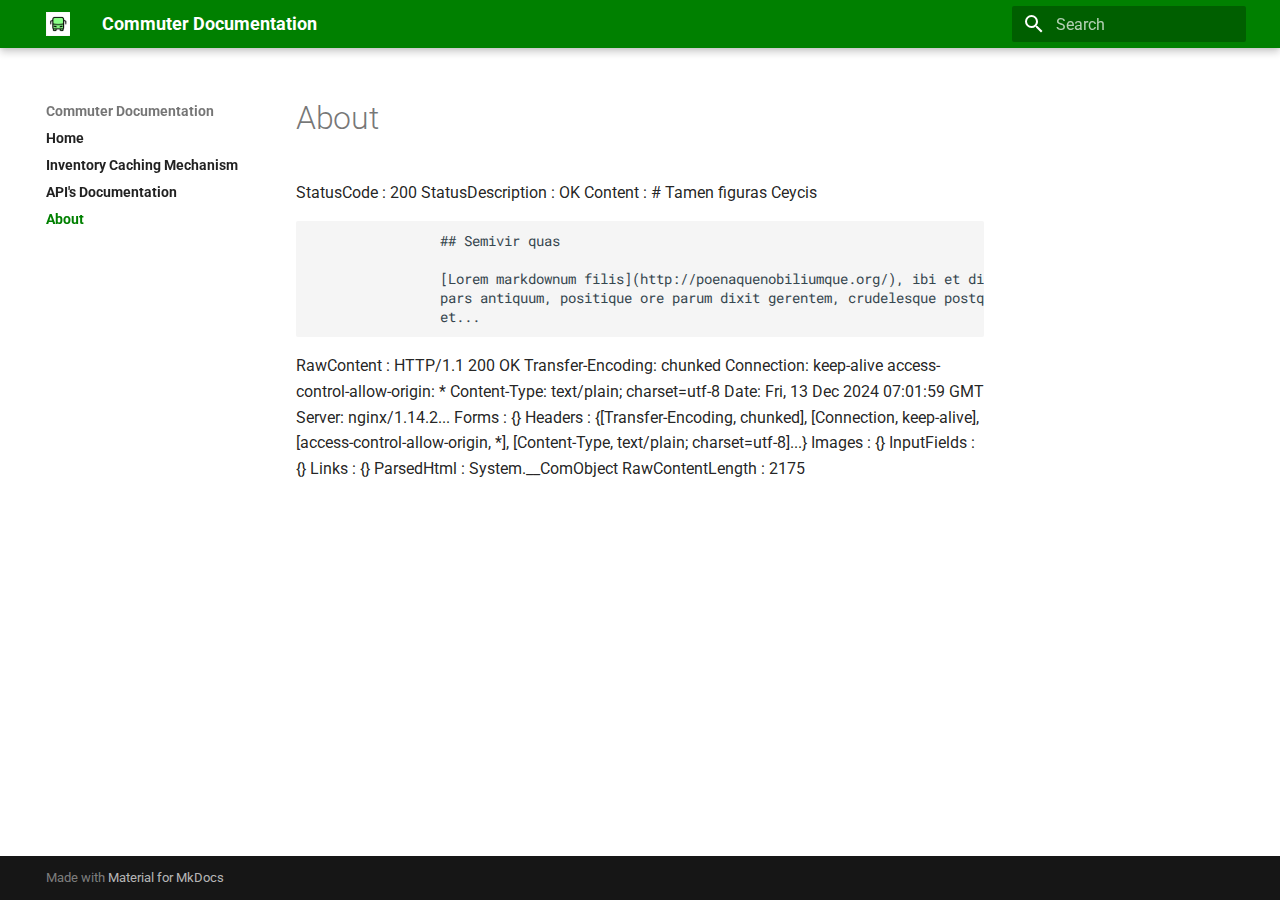
==== commit 219b0750: "Deployed 10c130b with MkDocs version: 1.6.1" ====
--- a/about/index.html
+++ b/about/index.html
@@ -11,7 +11,7 @@
         <link rel="canonical" href="https://sambhav2410.github.io/commuter_apis/about/">
       
       
-        <link rel="prev" href="../inventory/">
+        <link rel="prev" href="../commuter/">
       
       
       
@@ -211,6 +211,26 @@
   
   <span class="md-ellipsis">
     Inventory Caching Mechanism
+  </span>
+  
+
+      </a>
+    </li>
+  
+
+    
+      
+      
+  
+  
+  
+  
+    <li class="md-nav__item">
+      <a href="../commuter/" class="md-nav__link">
+        
+  
+  <span class="md-ellipsis">
+    API's Documentation
   </span>
   
 
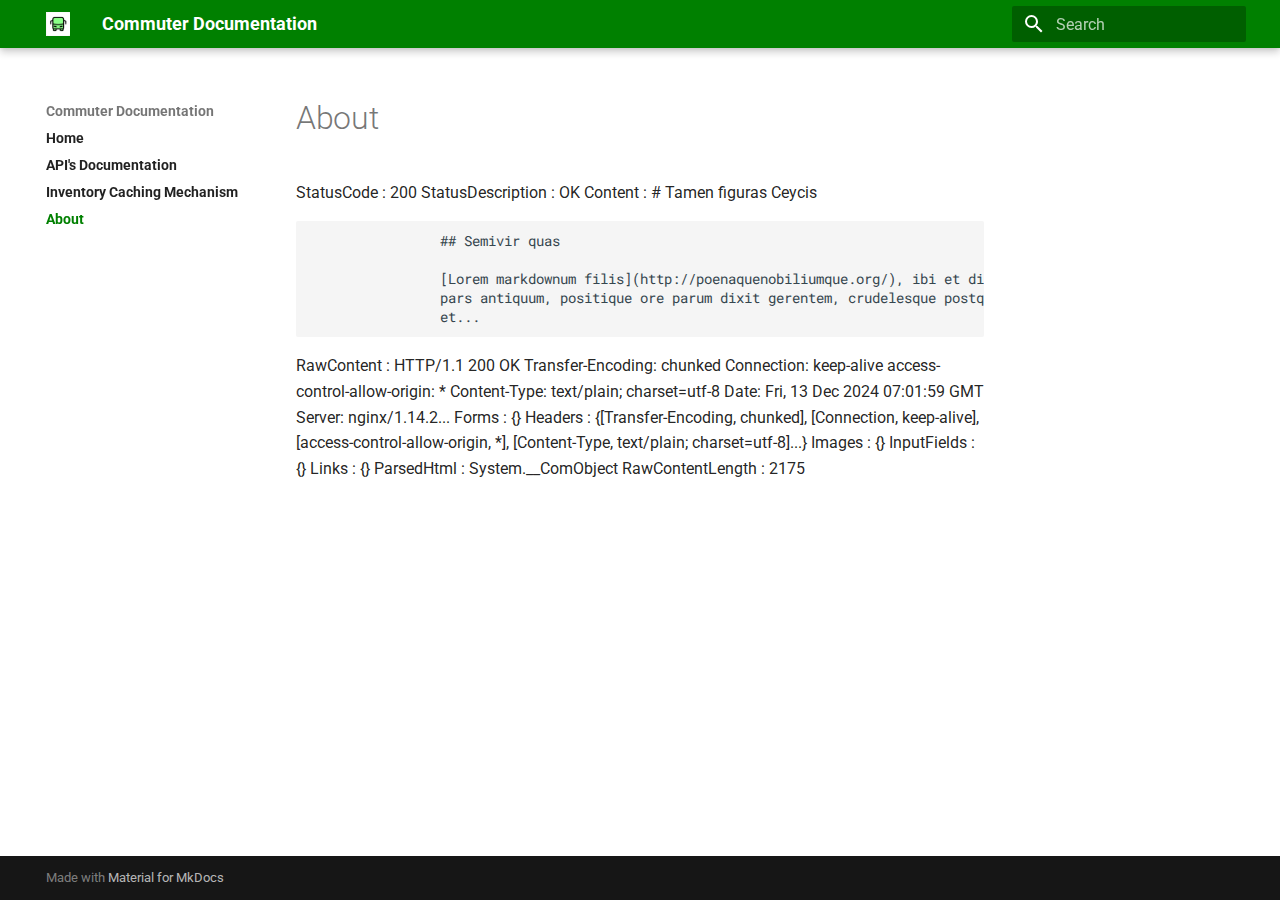
==== commit 712d3249: "Deployed 40aec38 with MkDocs version: 1.6.1" ====
--- a/about/index.html
+++ b/about/index.html
@@ -11,7 +11,7 @@
         <link rel="canonical" href="https://sambhav2410.github.io/commuter_apis/about/">
       
       
-        <link rel="prev" href="../commuter/">
+        <link rel="prev" href="../inventory/">
       
       
       
@@ -206,31 +206,31 @@
   
   
     <li class="md-nav__item">
+      <a href="../commuter/" class="md-nav__link">
+        
+  
+  <span class="md-ellipsis">
+    API's Documentation
+  </span>
+  
+
+      </a>
+    </li>
+  
+
+    
+      
+      
+  
+  
+  
+  
+    <li class="md-nav__item">
       <a href="../inventory/" class="md-nav__link">
         
   
   <span class="md-ellipsis">
     Inventory Caching Mechanism
-  </span>
-  
-
-      </a>
-    </li>
-  
-
-    
-      
-      
-  
-  
-  
-  
-    <li class="md-nav__item">
-      <a href="../commuter/" class="md-nav__link">
-        
-  
-  <span class="md-ellipsis">
-    API's Documentation
   </span>
   
 
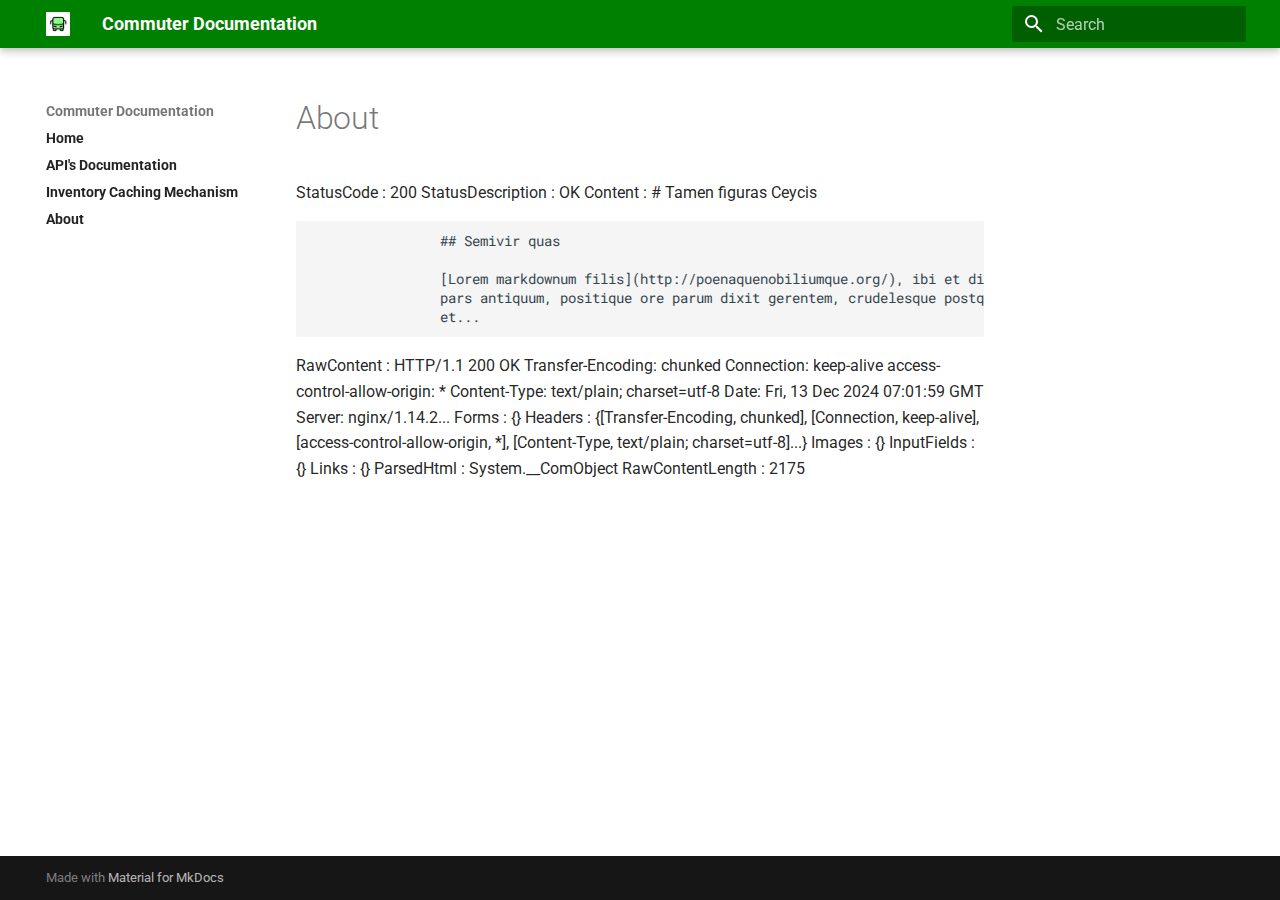
==== commit 436a38d7: "Deployed e103815 with MkDocs version: 1.6.1" ====
--- a/about/index.html
+++ b/about/index.html
@@ -8,10 +8,8 @@
       
       
       
-        <link rel="canonical" href="https://sambhav2410.github.io/commuter_apis/about/">
-      
-      
-        <link rel="prev" href="../inventory/">
+        <link rel="canonical" href="https://sambhav2410.github.io/about/">
+      
       
       
       
@@ -186,7 +184,7 @@
   
   
     <li class="md-nav__item">
-      <a href=".." class="md-nav__link">
+      <a href="../login.html" class="md-nav__link">
         
   
   <span class="md-ellipsis">
@@ -206,7 +204,7 @@
   
   
     <li class="md-nav__item">
-      <a href="../commuter/" class="md-nav__link">
+      <a href="../commuter" class="md-nav__link">
         
   
   <span class="md-ellipsis">
@@ -226,7 +224,7 @@
   
   
     <li class="md-nav__item">
-      <a href="../inventory/" class="md-nav__link">
+      <a href="../inventory" class="md-nav__link">
         
   
   <span class="md-ellipsis">
@@ -243,17 +241,10 @@
       
   
   
-    
-  
-  
-  
-    <li class="md-nav__item md-nav__item--active">
-      
-      <input class="md-nav__toggle md-toggle" type="checkbox" id="__toc">
-      
-      
-      
-      <a href="./" class="md-nav__link md-nav__link--active">
+  
+  
+    <li class="md-nav__item">
+      <a href="." class="md-nav__link">
         
   
   <span class="md-ellipsis">
@@ -262,7 +253,6 @@
   
 
       </a>
-      
     </li>
   
 
